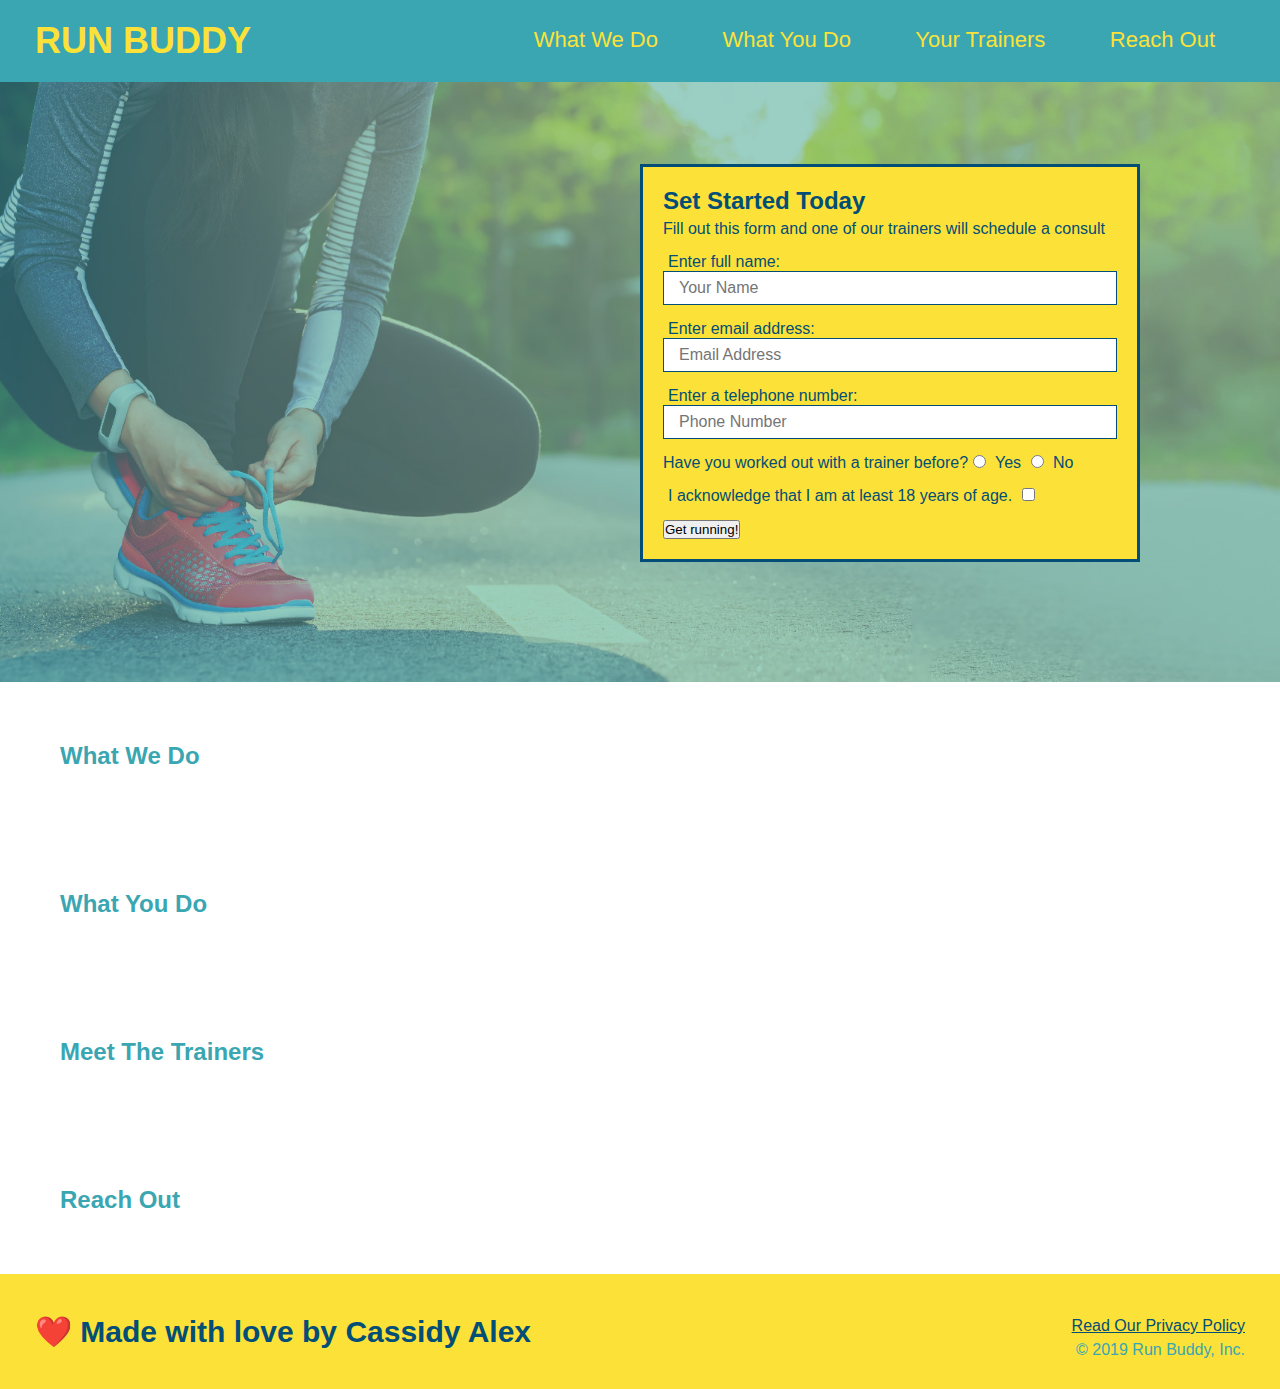
==== index.html @ 8b5f87a4 "added style to the hero section and form" ====
<!DOCTYPE html>

<html lang="en">
    <head>
        <meta charset="UTF-8" />
        <title>Run Buddy</title>

        <link rel="stylesheet" href="assets/css/style.css" />



    </head>

    <body>
      <!-- naviagtion -->

        <header>

            <h1>
                <a href="/">RUN BUDDY</a>
            </h1>

            <nav>
                <ul>
                    <li>
                        <a href="#what-we-do">What We Do</a>
                    </li>
                    <li>
                        <a href="#what-you do">What You Do</a>
                    </li>
                    <li>
                        <a href="#your-trainers">Your Trainers</a>
                    </li>
                    <li>
                        <a href="#reach-out">Reach Out</a>
                    </li>
                </ul>
            </nav>

        </header>

        <!-- hero/jumbotron -->

        <section class="hero">
            <div class="hero-form">
                <h3>Set Started Today</h3>
                <p>Fill out this form and one of our trainers will schedule a consult</p>

                <form>
                    <label for="name">Enter full name:</label>
                    <input type="text" placeholder="Your Name" name="name" id="name" class="form-input" />

                    <label for="email">Enter email address:</label>
                    <input type="email" placeholder="Email Address" name="email" id="email" class="form-input" />

                    <label for="phone">Enter a telephone number:</label>
                    <input type="tel" placeholder="Phone Number" name="phone" id="phone" class="form-input" />

                    <p>
                        Have you worked out with a trainer before?
                        <input type="radio" name="trainer-confirm" id="trainer-yes" />
                        <label for="trainer-yes">Yes</label>
                        <input type="radio" name="trainer-confirm" id="trainer-no" />
                        <label for="trainer-no">No</label>
                      </p>

                      <p>
                        <label for="checkbox" >
                          I acknowledge that I am at least 18 years of age.
                        </label>
                        <input type="checkbox" name="age-confirm" id="checkbox" />
                      </p>

                      <button type="submit">
                        Get running!
                      </button>
                </form>

            </div>
        </section>

        <!-- "what we do" section -->

        <section>
            <h2>What We Do</h2>
        </section>

        <!-- "what you do" section -->

        <section>
            <h2>What You Do</h2>
        </section>

        <!-- "meet the trainers" section -->

        <section>
            <h2>Meet The Trainers</h2>
        </section>

        <!-- "reach out" section -->

        <section>
            <h2>Reach Out</h2>
        </section>

        <!-- footer -->

        <footer>

            <h2>❤️ Made with love by Cassidy Alex</h2>

            <div>
                <a href="#">Read Our Privacy Policy</a><br />
                &copy; 2019 Run Buddy, Inc.
              </div>

        </footer>
    </body>
</html>
---- assets/css/style.css ----
* {
    margin: 0;
    padding: 0;
    box-sizing: border-box;
}

body {
    color: #39a6b2;
    font-family: Helvetica, Arial, sans-serif;
  }

header {
    padding: 20px 35px;
    background-color: #39a6b2;
  }

  header h1 {
    font-weight: bold;
    font-size: 36px;
    color: #fce138;
    margin: 0;
    display: inline;
  }
  
  header a {
    text-decoration: none;
    color: #fce138;
  }

  header nav {
    float: right;
    margin: 7px 0;
  }

  header nav ul li {
    display: inline;
  }

  header nav ul li a {
    margin: 0 30px;
    font-weight: lighter;
    font-size: 22px;
  }

  footer {
    background: #fce138;
    width: 100%;
    padding: 40px 35px;
  }

  footer h2 {
    display: inline;
    color: #024e76;
    font-size: 30px;
    margin: 0;
  }

  footer div {
    float: right;
    line-height: 1.5;
    text-align: right;
  }

  footer a {
    color: #024e76;
  }

  section {
    padding: 60px;;
  }

  .hero {
    background-image: url("../images/hero-bg.jpg");
    height: 600px;
    background-size: cover;
    background-position: center;
    position: relative;
  }

  .hero-form {
    background-color: #fce138;
    padding: 20px;
    width: 500px;
    color: #024e76;
    border: solid 3px #024e76;
    position: absolute;
    bottom: 120px;
    right: 140px;
  }

  .hero-form h3 {
    font-size: 24px;
    margin: 0;
  }

  .hero-form p {
    margin: 5px 0 15px 0;
  }

  .form-input {
    border: 1px solid #024e76;
    display: block;
    padding: 7px 15px;
    font-size: 16px;
    color: #024e76;
    width: 100%;
    margin-bottom: 15px;
  }

  .hero-form label {
    margin: 0 5px;
  }
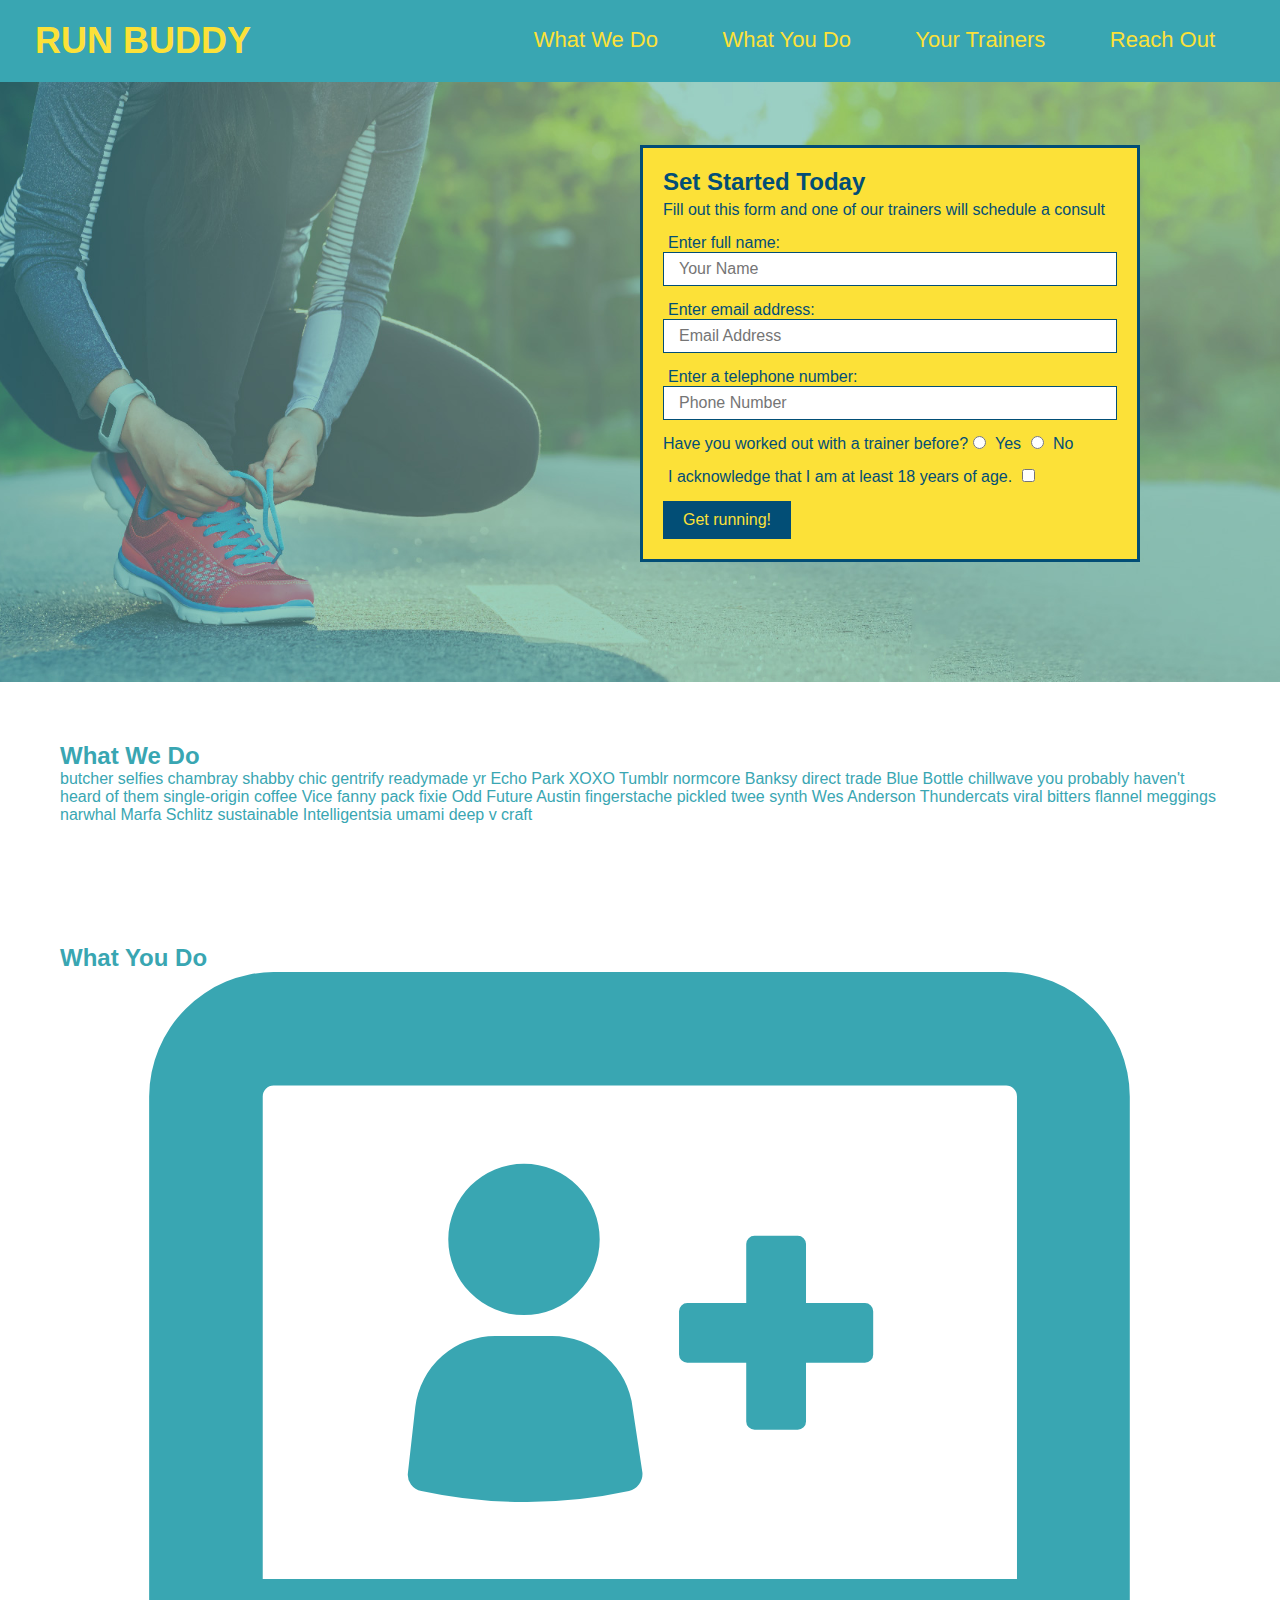
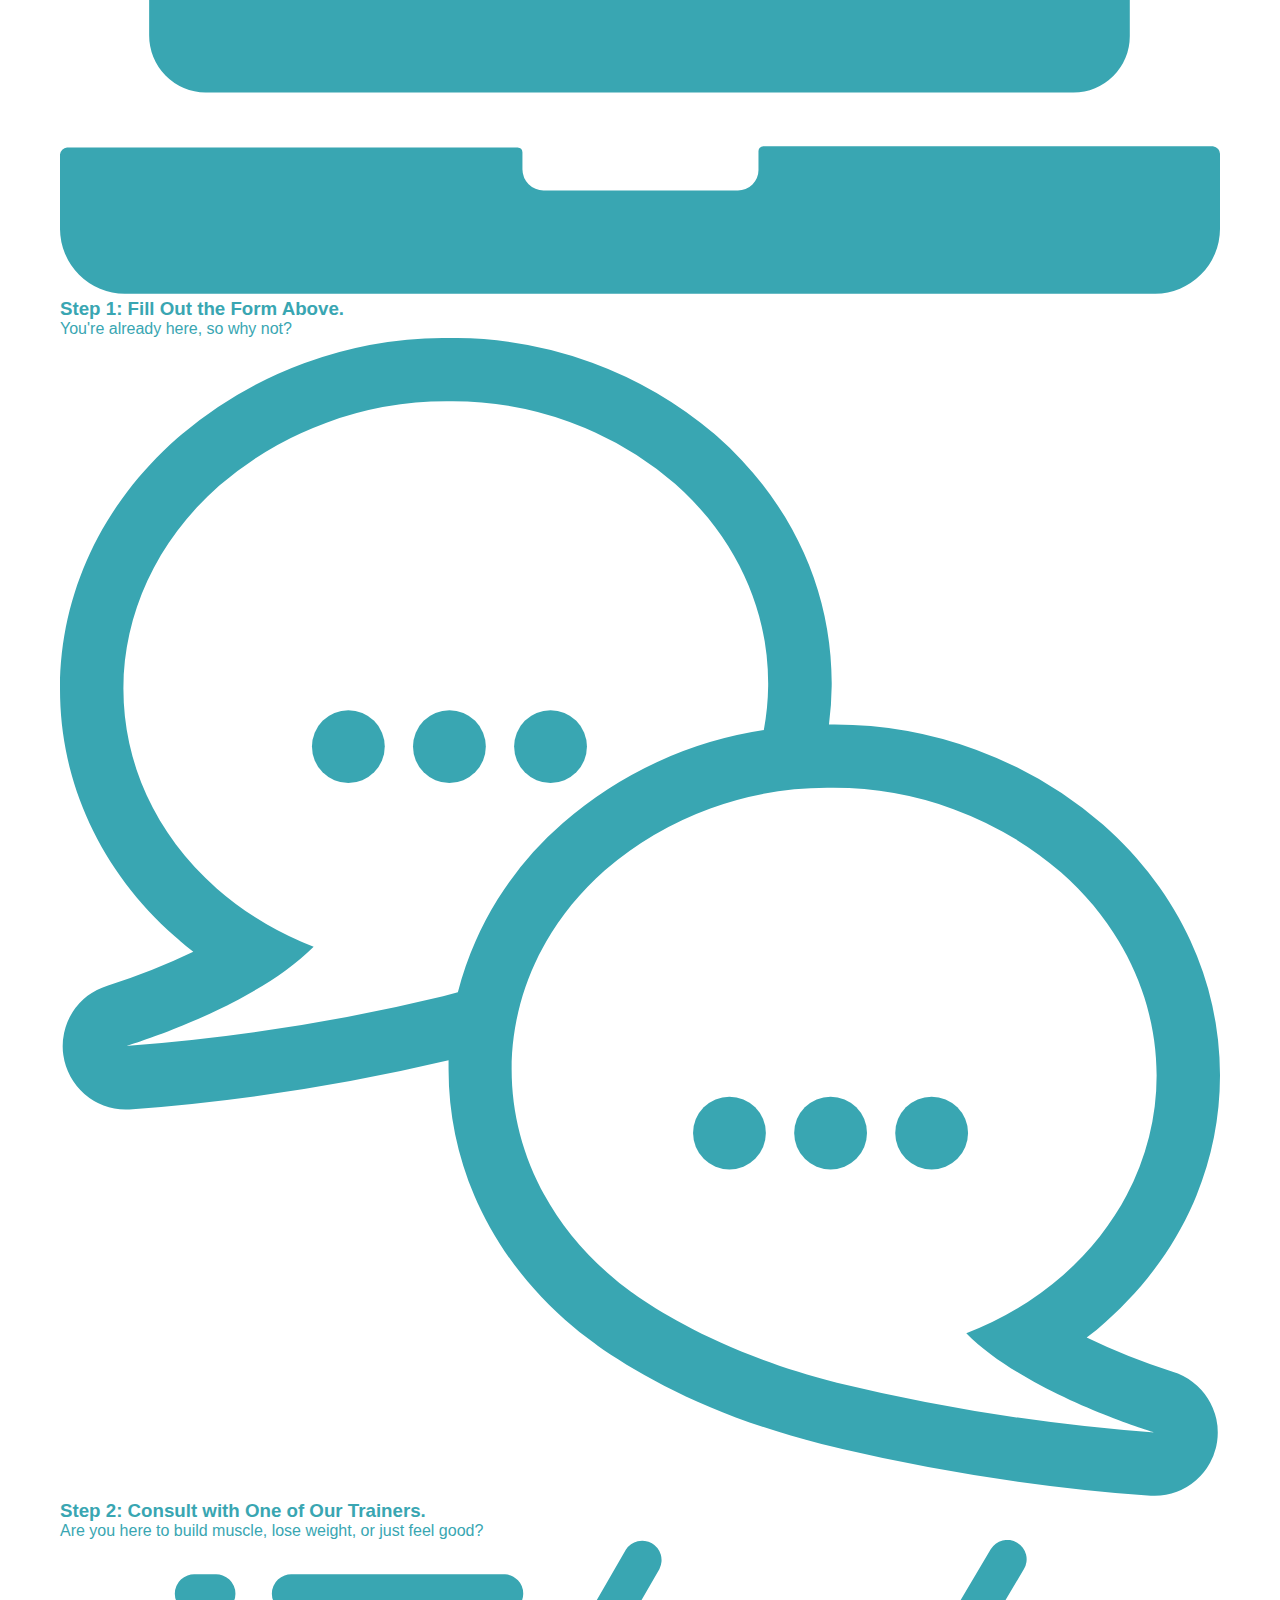
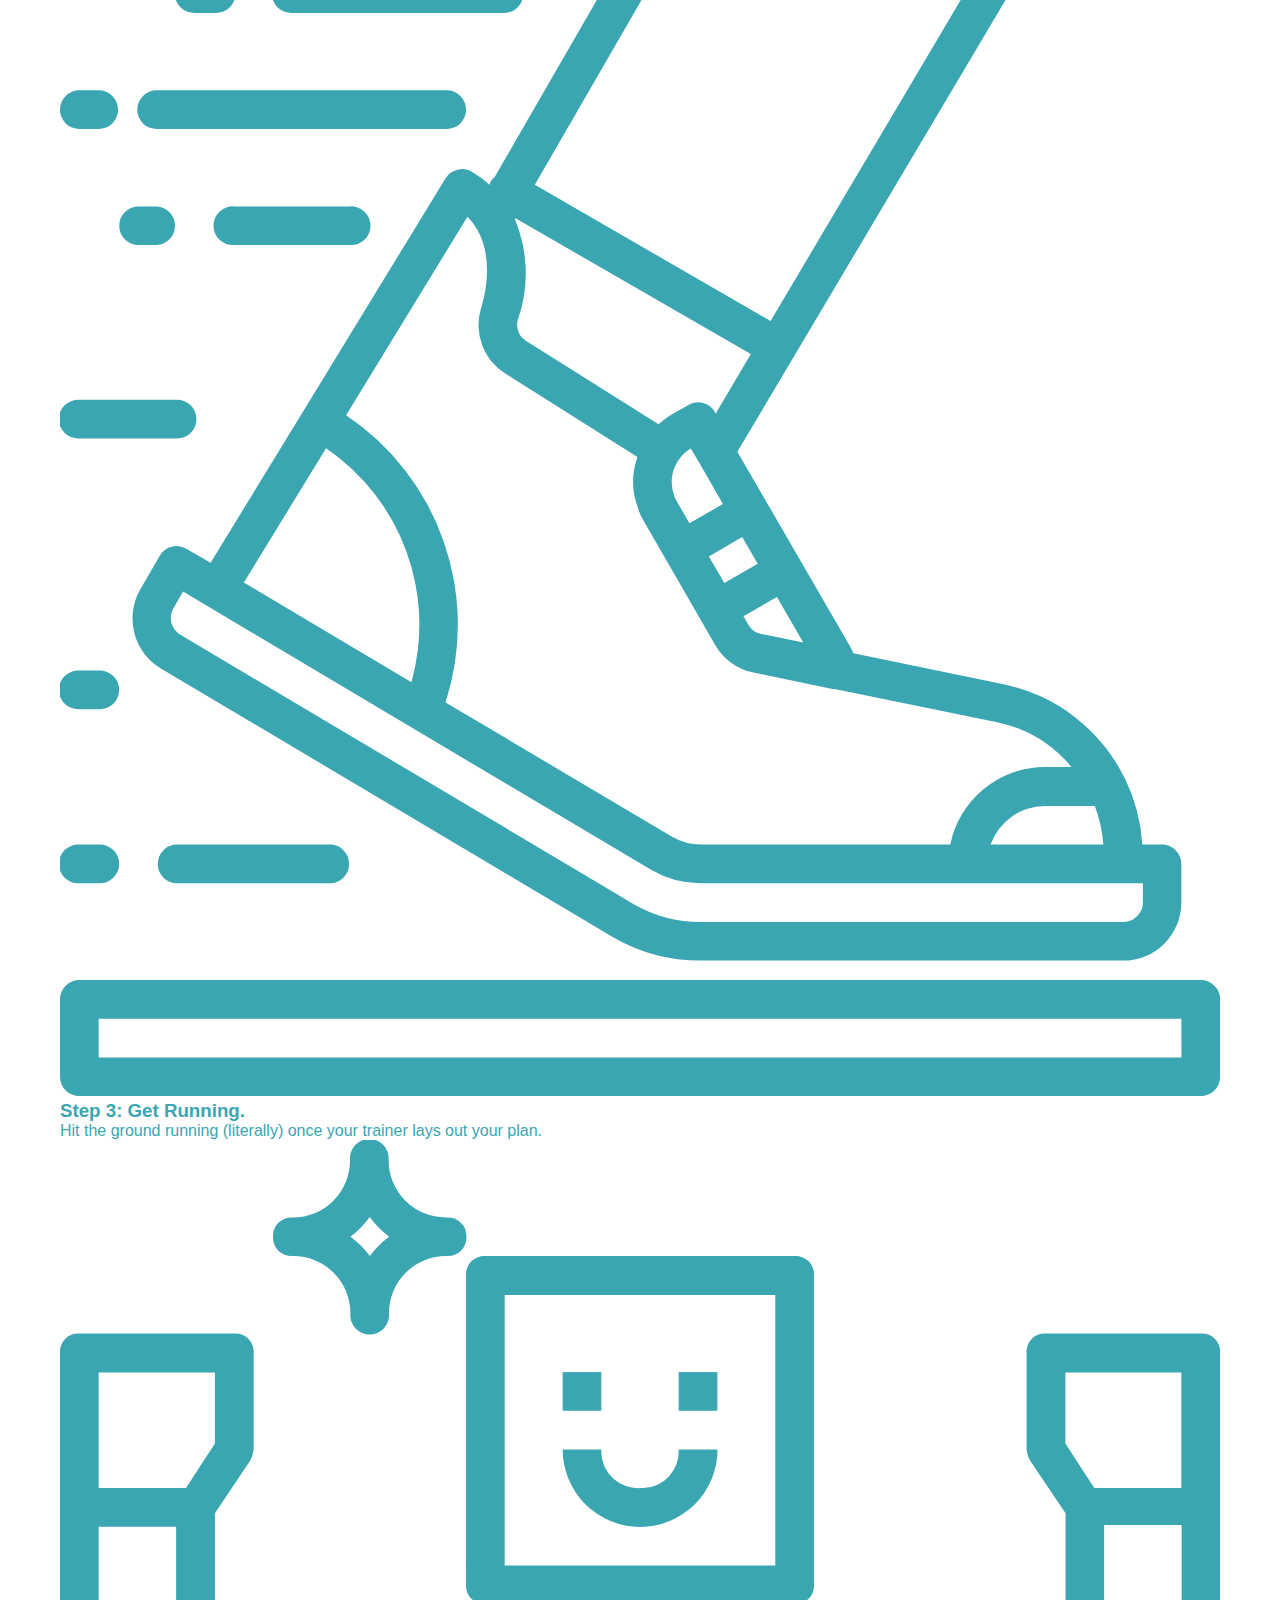
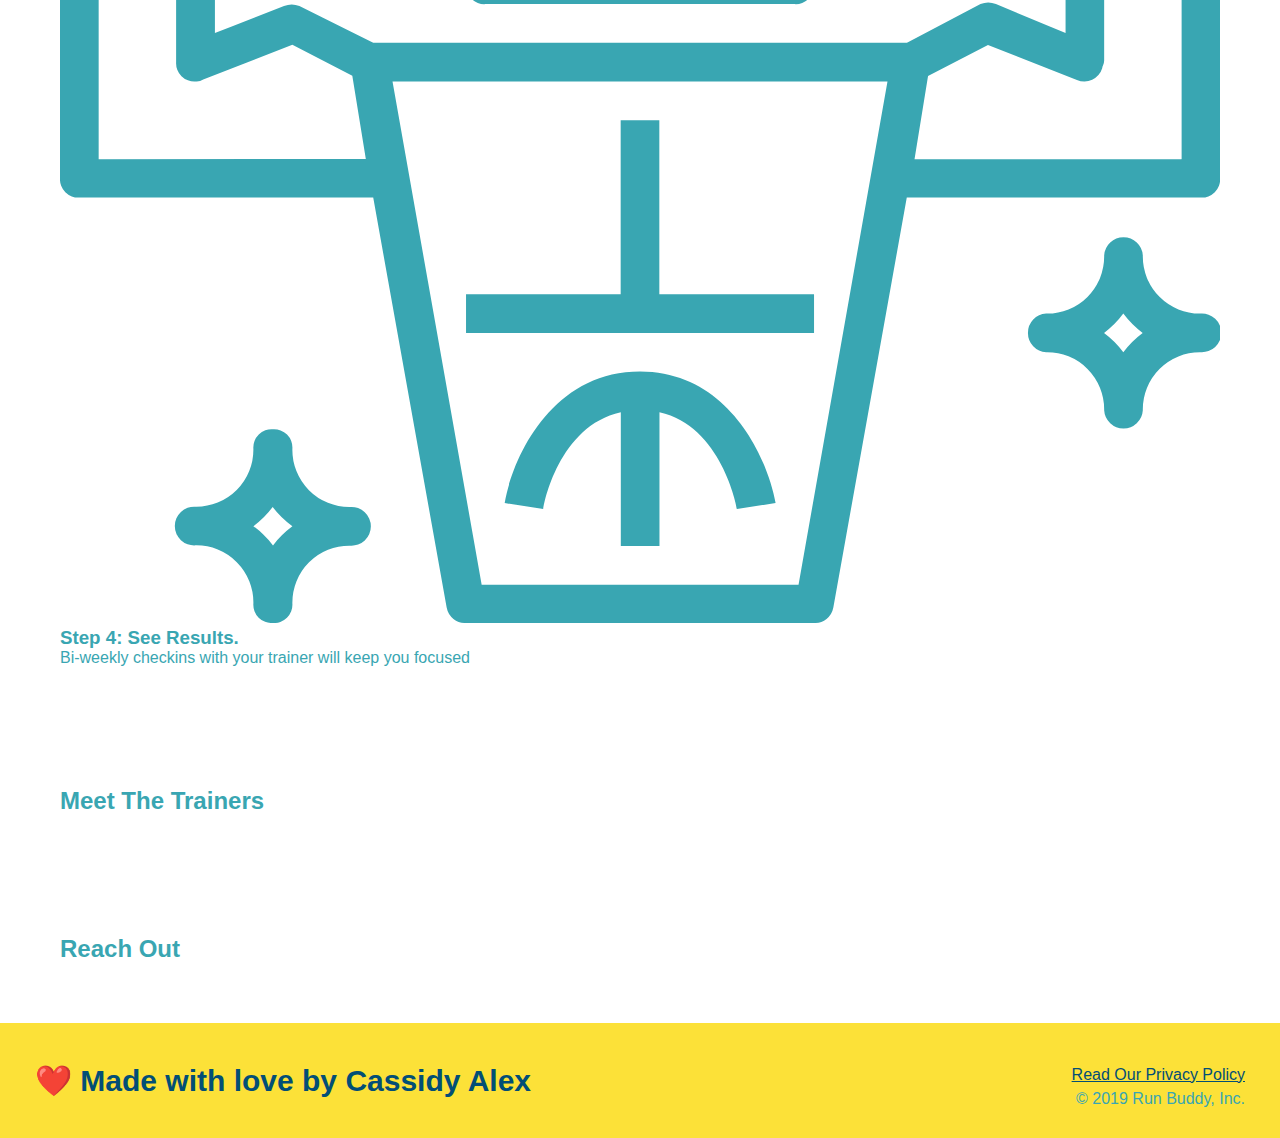
==== commit 835197cc: "added text and images to the information sections" ====
--- a/index.html
+++ b/index.html
@@ -81,14 +81,42 @@
 
         <!-- "what we do" section -->
 
-        <section>
+        <section id="what-you-do">
             <h2>What We Do</h2>
+
+            <p>
+                butcher selfies chambray shabby chic gentrify readymade yr Echo Park XOXO Tumblr normcore Banksy direct trade Blue Bottle chillwave you probably haven't heard of them single-origin coffee Vice fanny pack fixie Odd Future Austin fingerstache pickled twee synth Wes Anderson Thundercats viral bitters flannel meggings narwhal Marfa Schlitz sustainable Intelligentsia umami deep v craft
+              </p>
         </section>
 
         <!-- "what you do" section -->
 
-        <section>
+        <section id="what-we-do">
             <h2>What You Do</h2>
+
+            <div>
+                <img src="./assets/images/step-1.svg" alt="" />
+                <h3>Step 1: Fill Out the Form Above.</h3>
+                <p>You're already here, so why not?</p>
+              </div>
+            
+              <div>
+                  <img src="./assets/images/step-2.svg" alt="" />
+                <h3>Step 2: Consult with One of Our Trainers.</h3>
+                <p>Are you here to build muscle, lose weight, or just feel good?</p>
+              </div>
+            
+              <div>
+                <img src="./assets/images/step-3.svg" alt="" />
+                <h3>Step 3: Get Running.</h3>
+                <p>Hit the ground running (literally) once your trainer lays out your plan.</p>
+              </div>
+            
+              <div>
+                <img src="./assets/images/step-4.svg" alt="" />
+                <h3>Step 4: See Results.</h3>
+                <p>Bi-weekly checkins with your trainer will keep you focused</p>
+              </div>
         </section>
 
         <!-- "meet the trainers" section -->
--- a/assets/css/style.css
+++ b/assets/css/style.css
@@ -109,4 +109,12 @@
 
   .hero-form label {
     margin: 0 5px;
+  }
+
+  .hero-form button {
+    color: #fce138;
+    background-color: #024e76;
+    border: none;
+    padding: 10px 20px;
+    font-size: 16px;
   }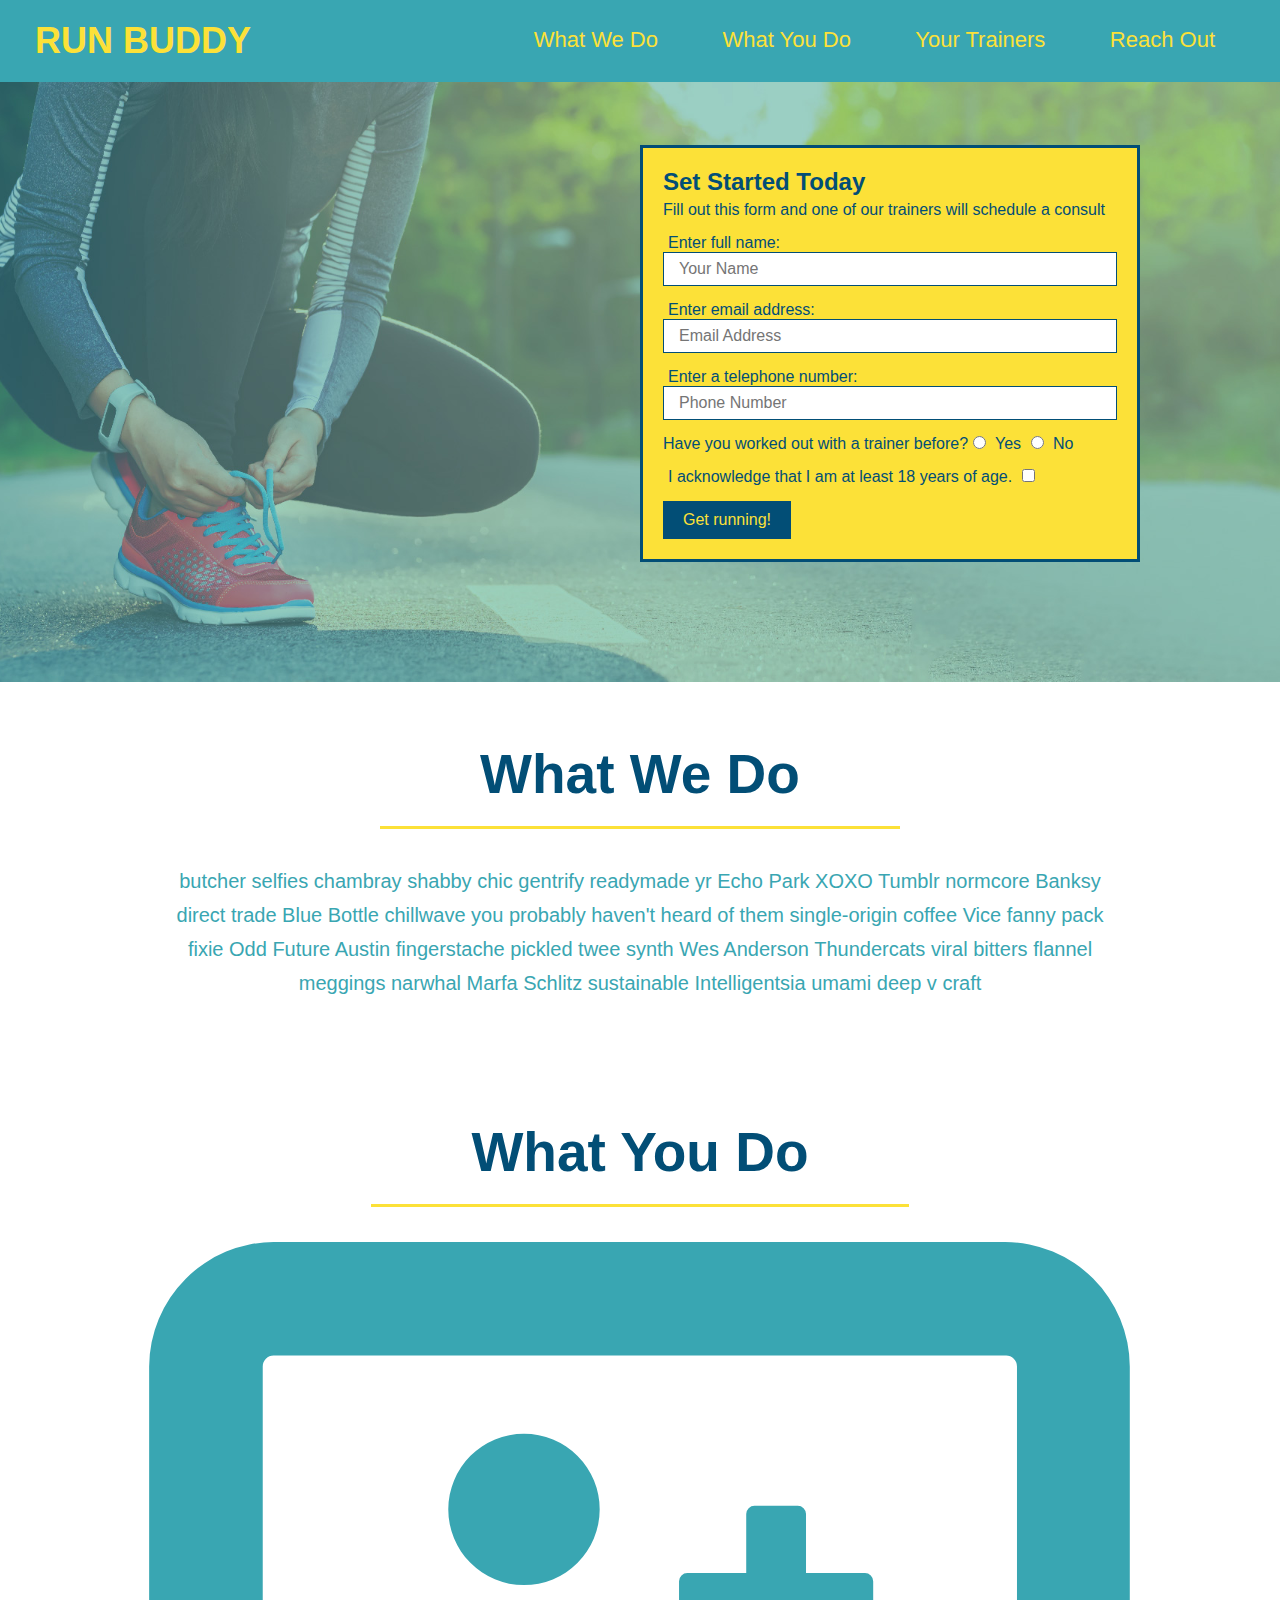
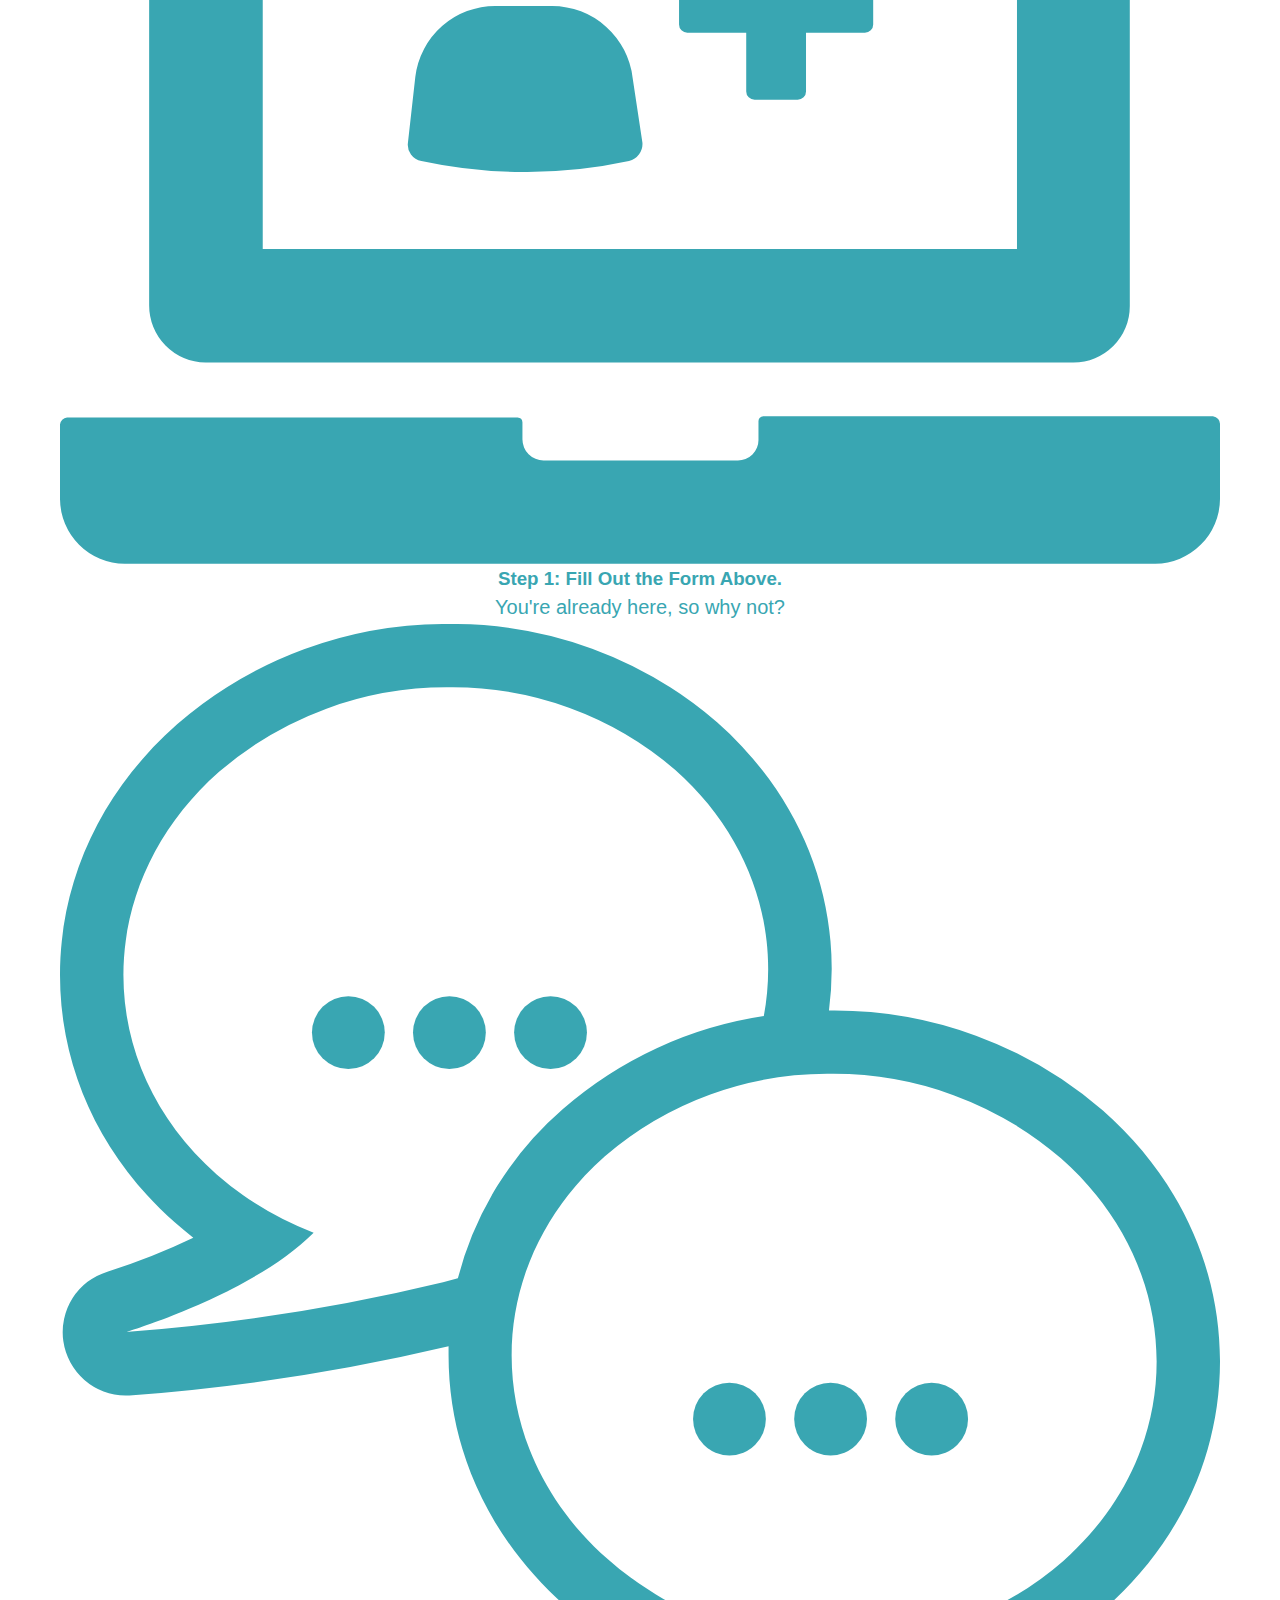
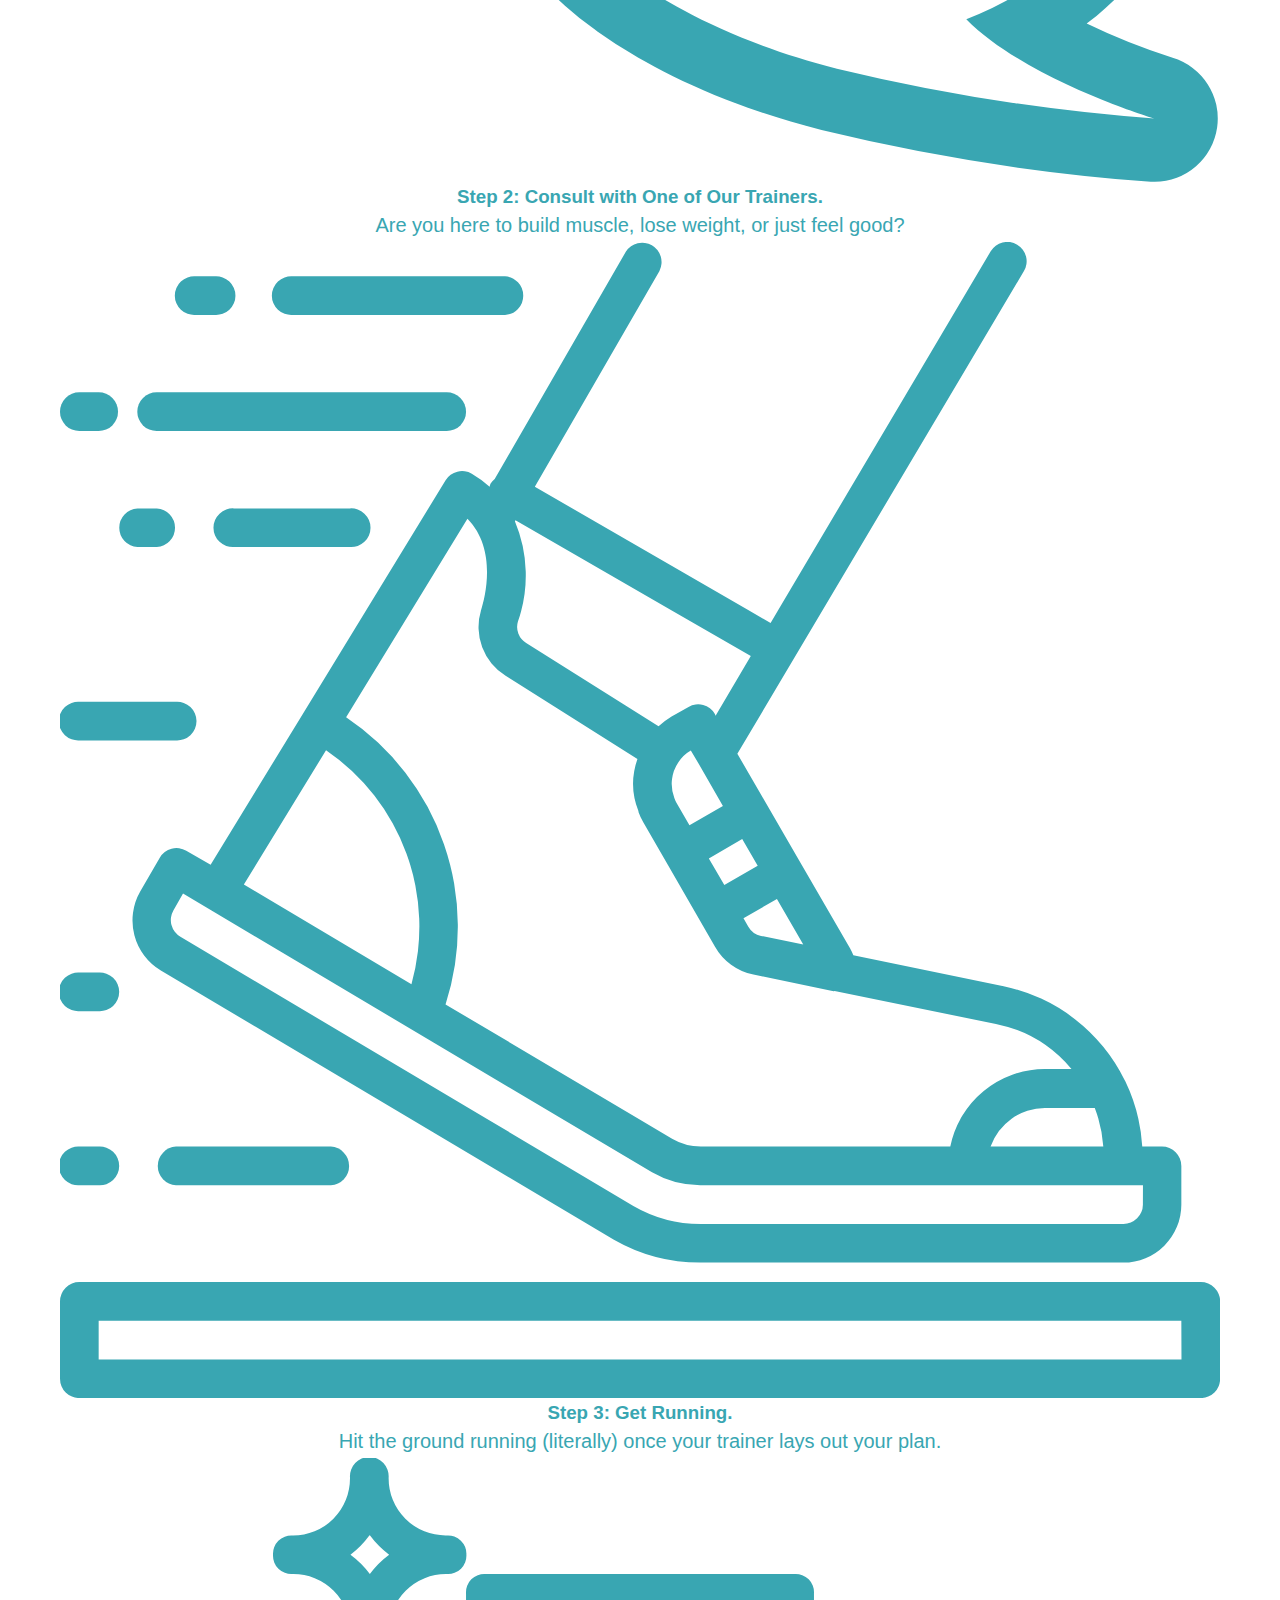
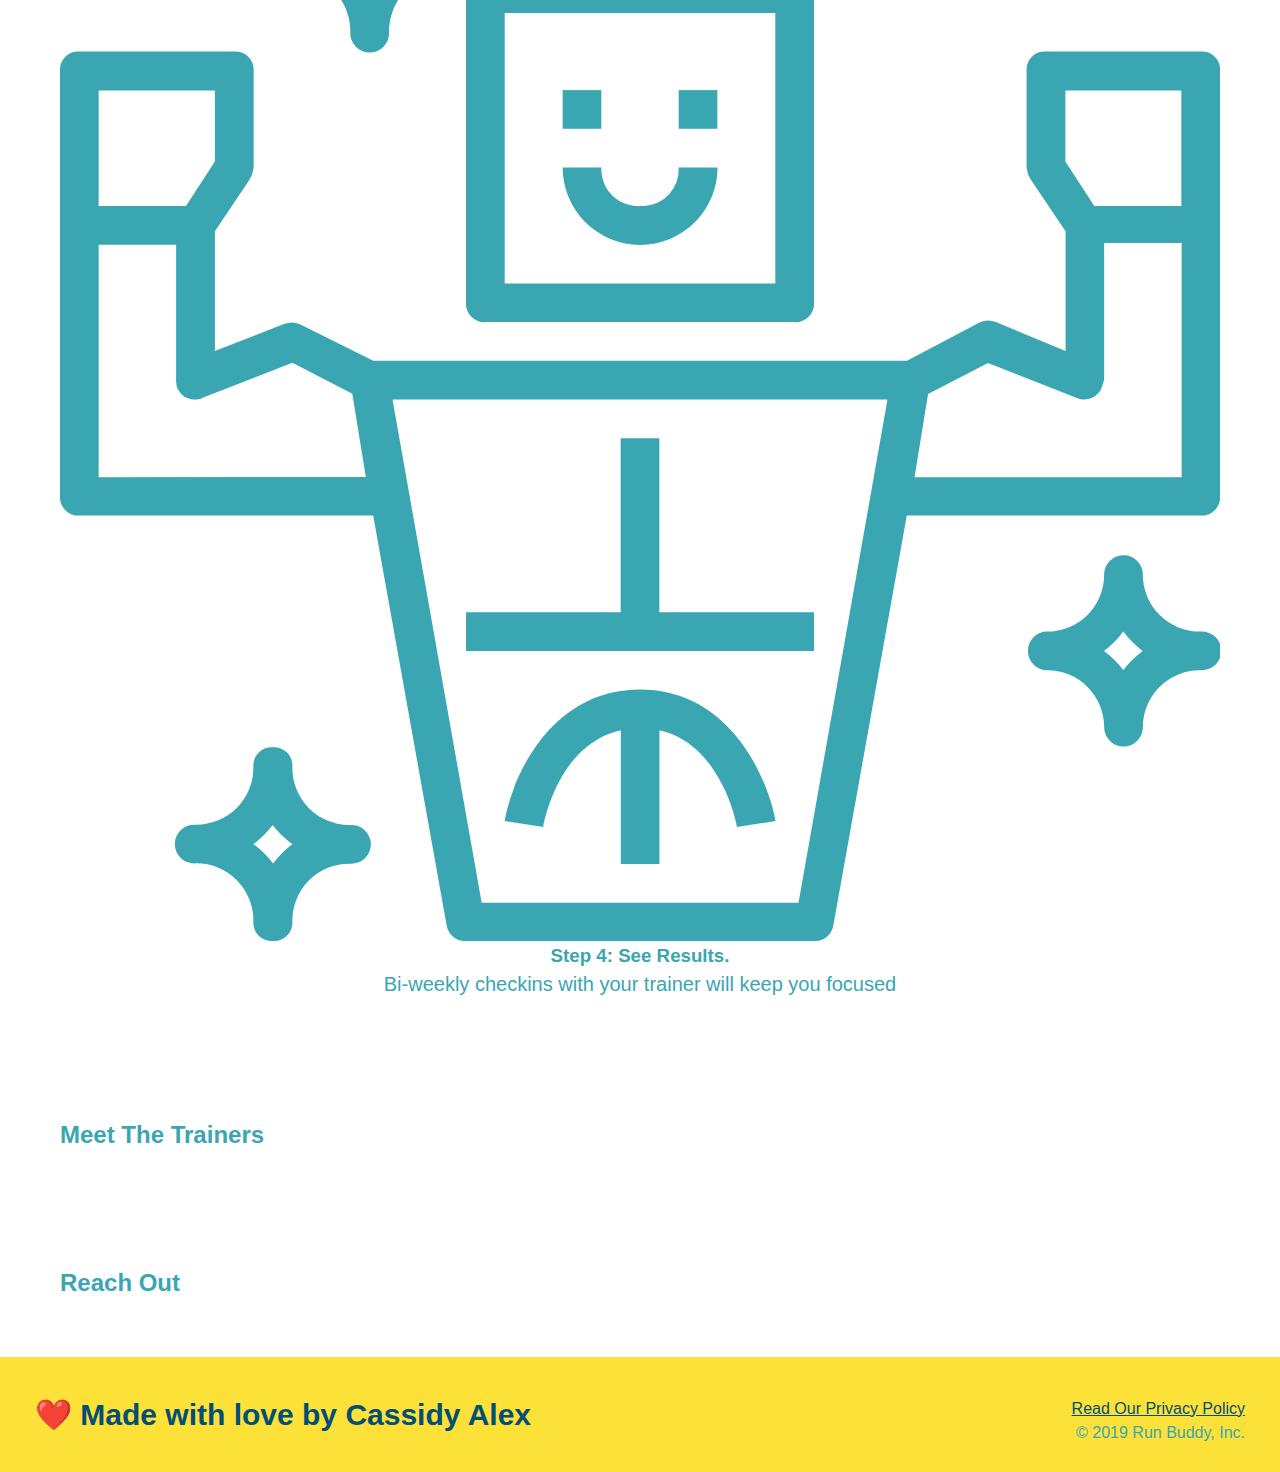
==== commit 7359b877: "style what we do section" ====
--- a/index.html
+++ b/index.html
@@ -81,7 +81,7 @@
 
         <!-- "what we do" section -->
 
-        <section id="what-you-do">
+        <section id="what-you-do" class="intro">
             <h2>What We Do</h2>
 
             <p>
@@ -91,7 +91,7 @@
 
         <!-- "what you do" section -->
 
-        <section id="what-we-do">
+        <section id="what-you-do" class="intro">
             <h2>What You Do</h2>
 
             <div>
--- a/assets/css/style.css
+++ b/assets/css/style.css
@@ -117,4 +117,26 @@
     border: none;
     padding: 10px 20px;
     font-size: 16px;
+  }
+
+  .intro {
+    text-align: center;
+  }
+
+  .intro h2 {
+    font-size: 55px;
+    color: #024e76;
+    margin-bottom: 35px;
+    padding: 0 100px 20px 100px;
+    border-bottom: 3px solid;
+    border-color: #fce138;
+    display: inline-block;
+  }
+
+  .intro p {
+    line-height: 1.7;
+    color: #39a6b2;
+    width: 80%;
+    font-size: 20px;
+    margin: 0 auto;
   }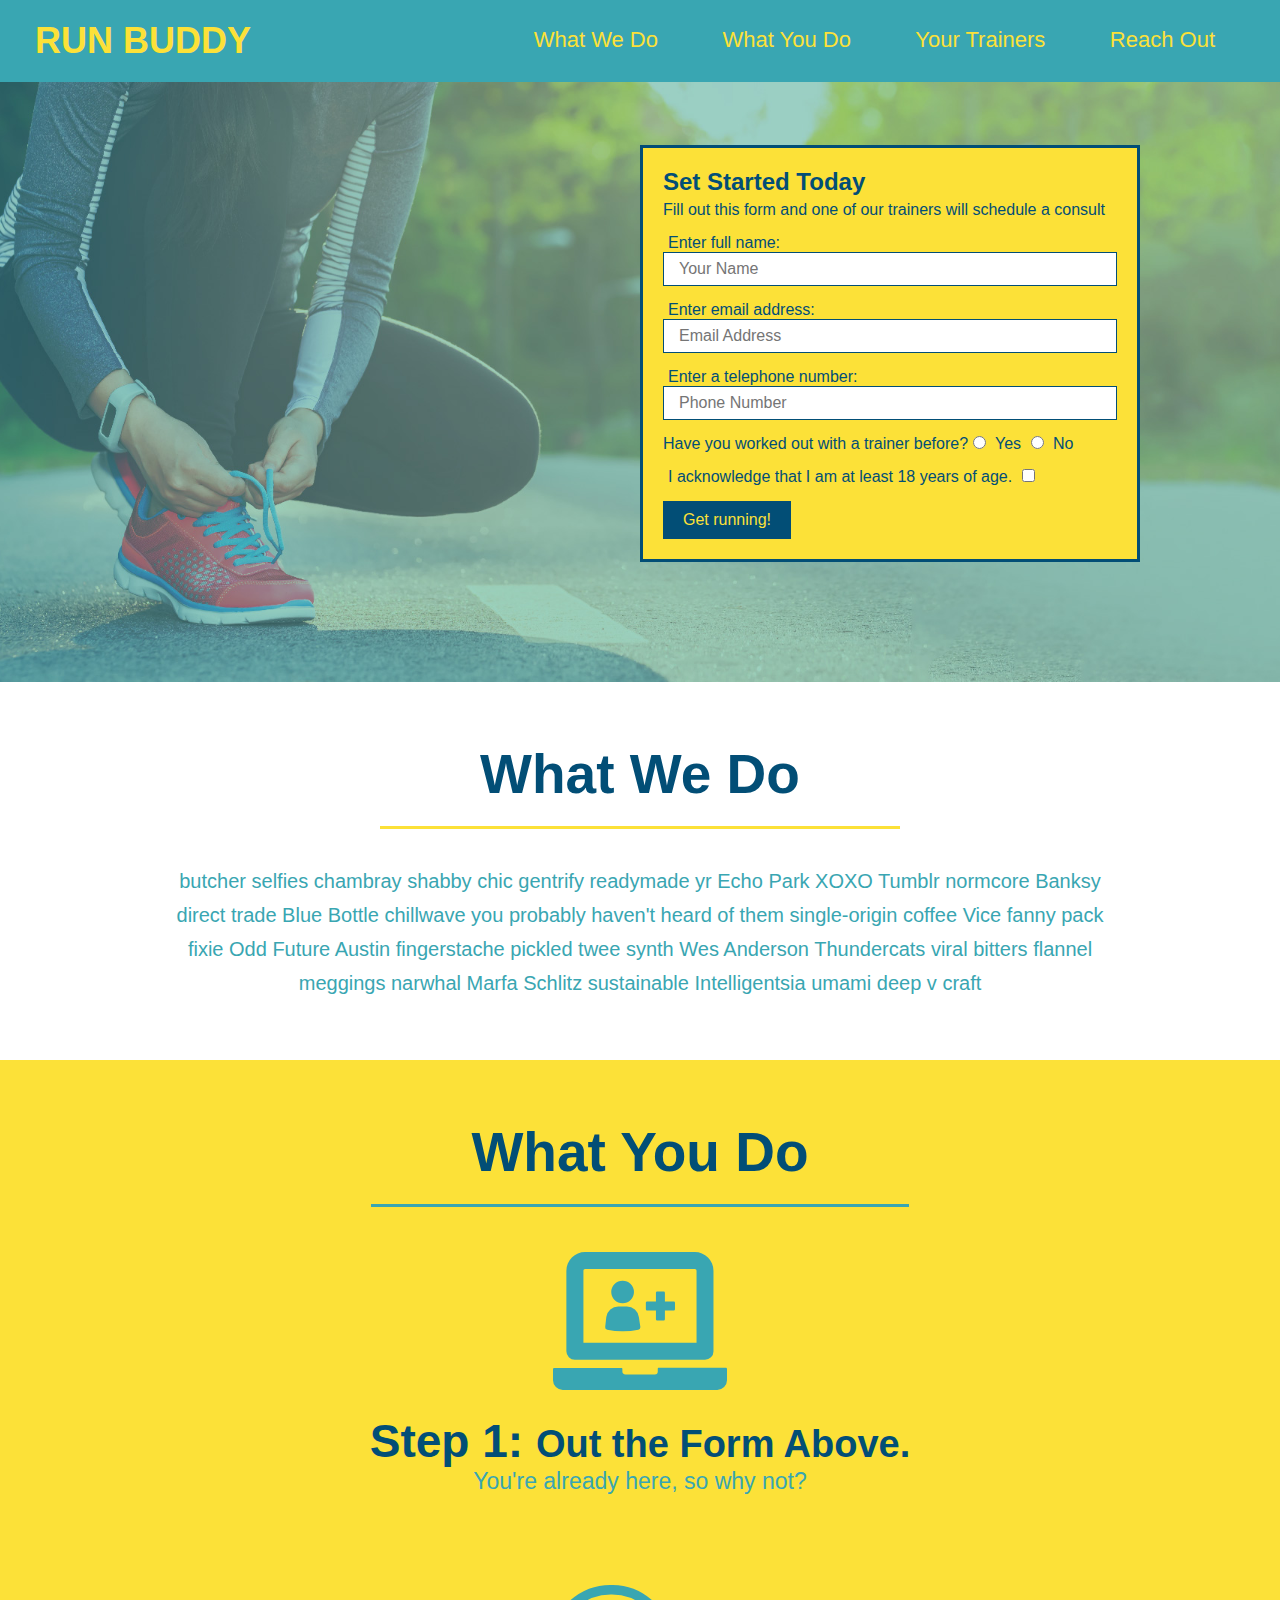
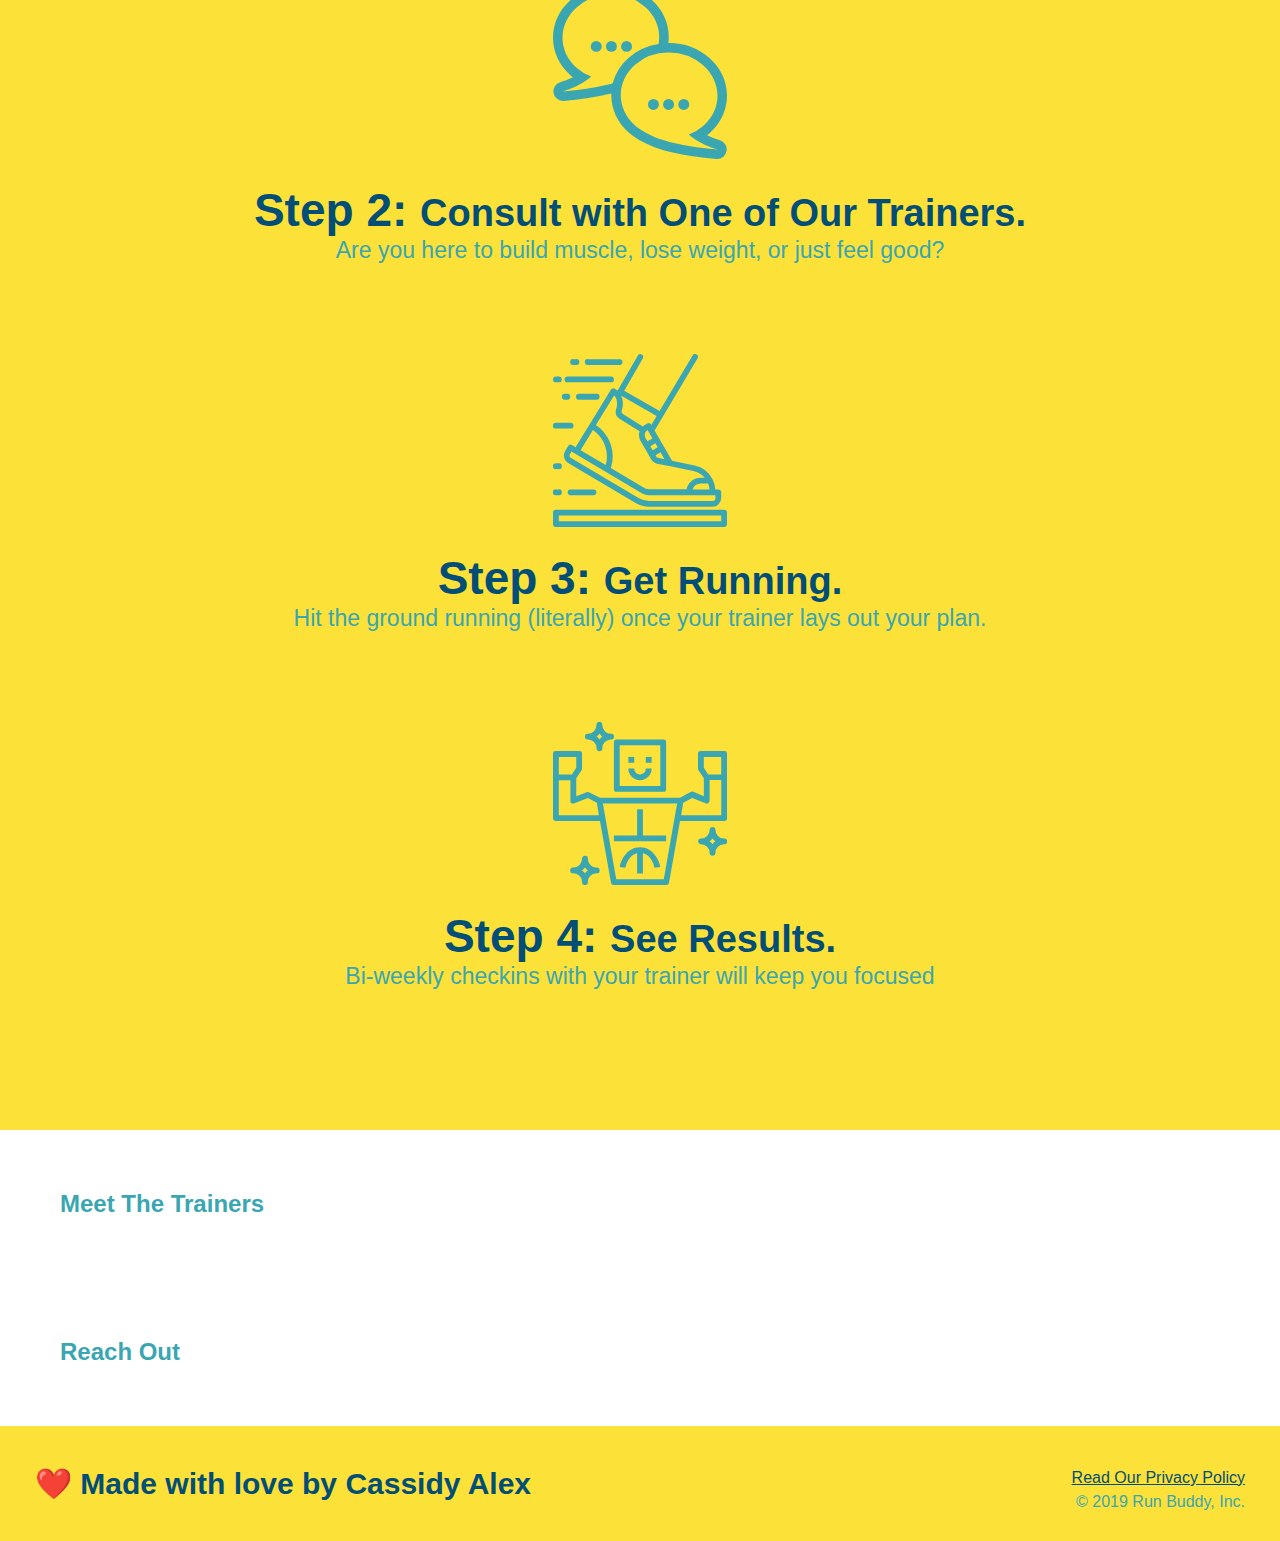
==== commit cdb721a9: "sylte what you do section" ====
--- a/index.html
+++ b/index.html
@@ -82,7 +82,7 @@
         <!-- "what we do" section -->
 
         <section id="what-you-do" class="intro">
-            <h2>What We Do</h2>
+            <h2 class="section-title primary-border">What We Do</h2>
 
             <p>
                 butcher selfies chambray shabby chic gentrify readymade yr Echo Park XOXO Tumblr normcore Banksy direct trade Blue Bottle chillwave you probably haven't heard of them single-origin coffee Vice fanny pack fixie Odd Future Austin fingerstache pickled twee synth Wes Anderson Thundercats viral bitters flannel meggings narwhal Marfa Schlitz sustainable Intelligentsia umami deep v craft
@@ -91,30 +91,30 @@
 
         <!-- "what you do" section -->
 
-        <section id="what-you-do" class="intro">
-            <h2>What You Do</h2>
+        <section id="what-you-do" class="steps">
+            <h2 class="section-title secondary-border">What You Do</h2>
 
             <div>
                 <img src="./assets/images/step-1.svg" alt="" />
-                <h3>Step 1: Fill Out the Form Above.</h3>
+                <h3>Step 1: <span> Out the Form Above.</span></h3>
                 <p>You're already here, so why not?</p>
               </div>
             
               <div>
                   <img src="./assets/images/step-2.svg" alt="" />
-                <h3>Step 2: Consult with One of Our Trainers.</h3>
+                <h3>Step 2: <span>Consult with One of Our Trainers.</span> </h3>
                 <p>Are you here to build muscle, lose weight, or just feel good?</p>
               </div>
             
               <div>
                 <img src="./assets/images/step-3.svg" alt="" />
-                <h3>Step 3: Get Running.</h3>
+                <h3>Step 3: <span>Get Running.</span></h3>
                 <p>Hit the ground running (literally) once your trainer lays out your plan.</p>
               </div>
             
               <div>
                 <img src="./assets/images/step-4.svg" alt="" />
-                <h3>Step 4: See Results.</h3>
+                <h3>Step 4: <span>See Results.</span> </h3>
                 <p>Bi-weekly checkins with your trainer will keep you focused</p>
               </div>
         </section>
--- a/assets/css/style.css
+++ b/assets/css/style.css
@@ -123,15 +123,6 @@
     text-align: center;
   }
 
-  .intro h2 {
-    font-size: 55px;
-    color: #024e76;
-    margin-bottom: 35px;
-    padding: 0 100px 20px 100px;
-    border-bottom: 3px solid;
-    border-color: #fce138;
-    display: inline-block;
-  }
 
   .intro p {
     line-height: 1.7;
@@ -139,4 +130,51 @@
     width: 80%;
     font-size: 20px;
     margin: 0 auto;
+  }
+
+  .steps {
+    text-align: center;
+    background: #fce138;
+  }
+
+
+  .section-title {
+    font-size: 55px;
+    color: #024e76;
+    margin-bottom: 35px;
+    padding: 0 100px 20px 100px;
+    display: inline-block;
+    border-bottom: 3px solid;
+  }
+  
+  .primary-border {
+    border-color: #fce138;
+  }
+  
+  .secondary-border {
+    border-color: #39a6b2;
+  }
+
+  .steps div {
+    margin-bottom: 80px;
+  }
+  
+  .steps img {
+    width: 15%;
+    margin: 10px 0;
+  }
+  
+  .steps h3 {
+    color: #024e76;
+    font-size: 46px;
+    margin-top: 10px;
+  }
+  
+  .steps p {
+    color: #39a6b2;
+    font-size: 23px;
+  }
+
+  .steps span {
+    font-size: 38px;
   }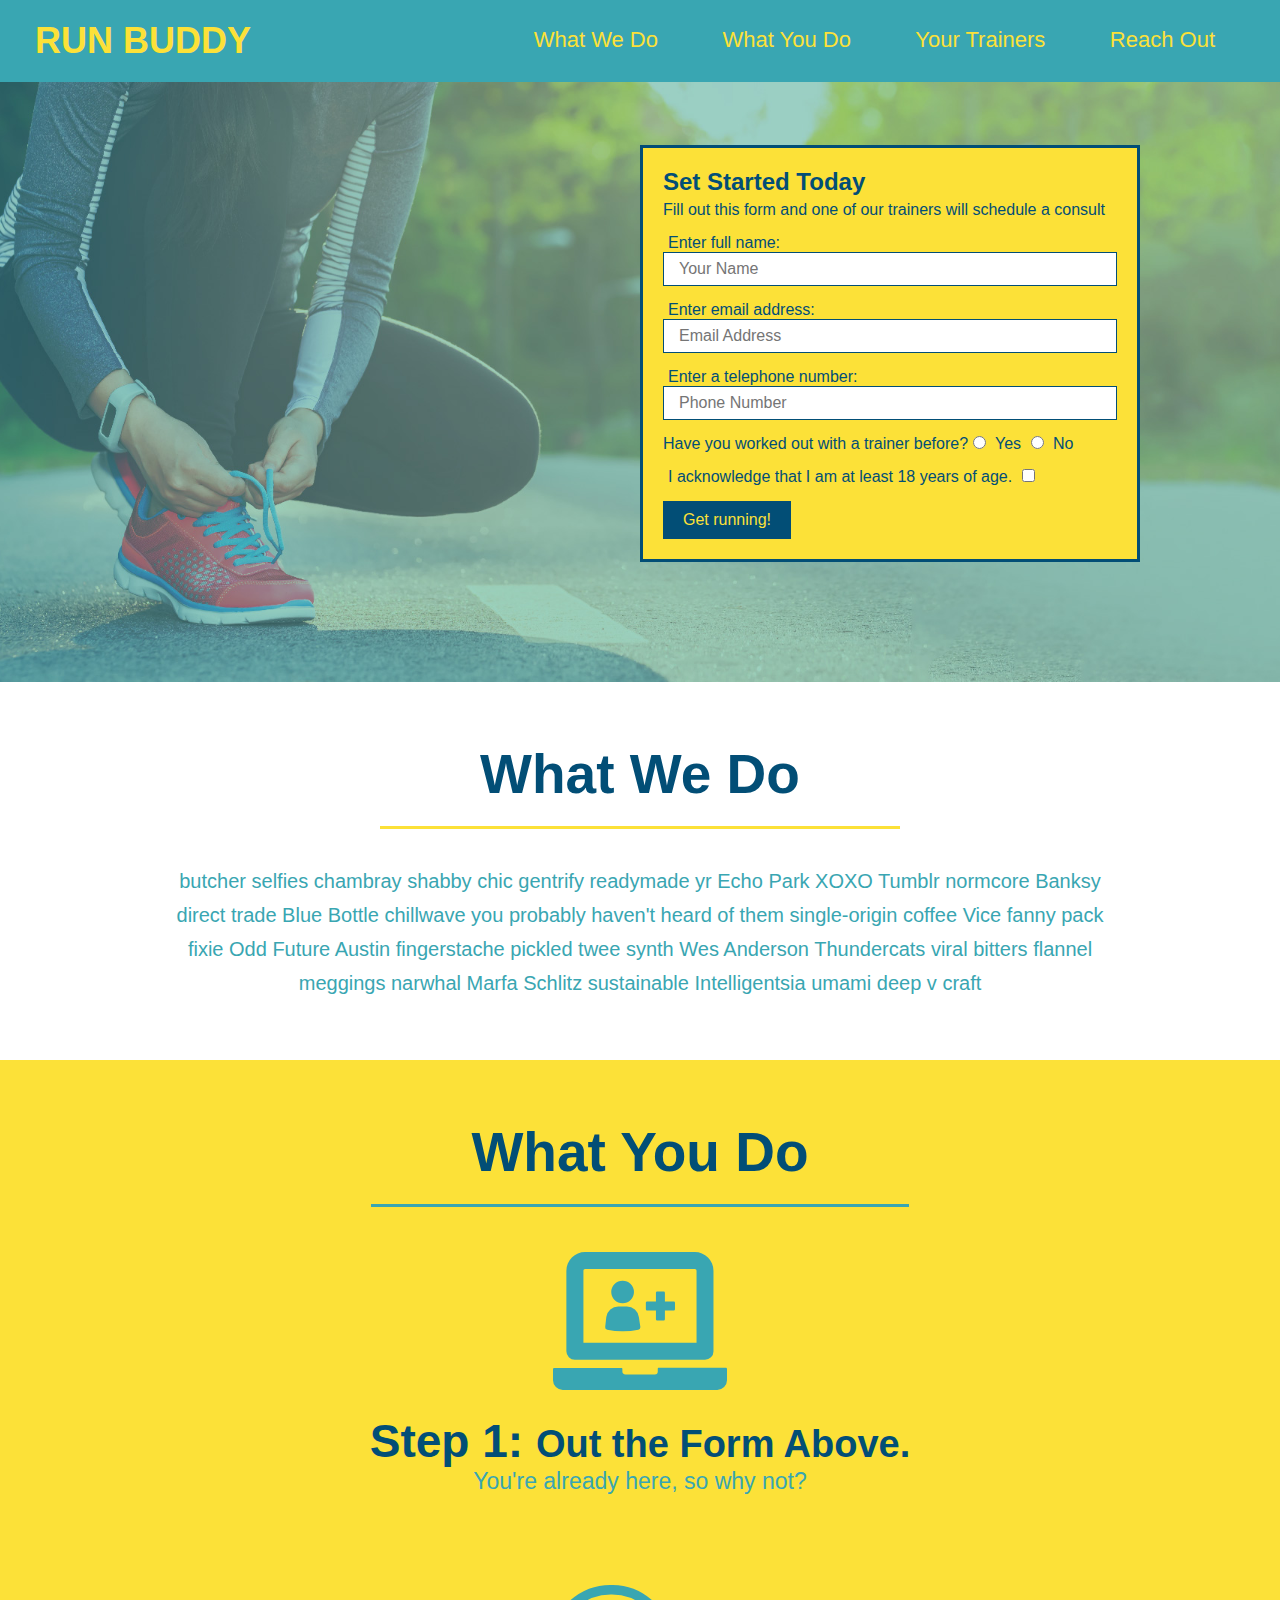
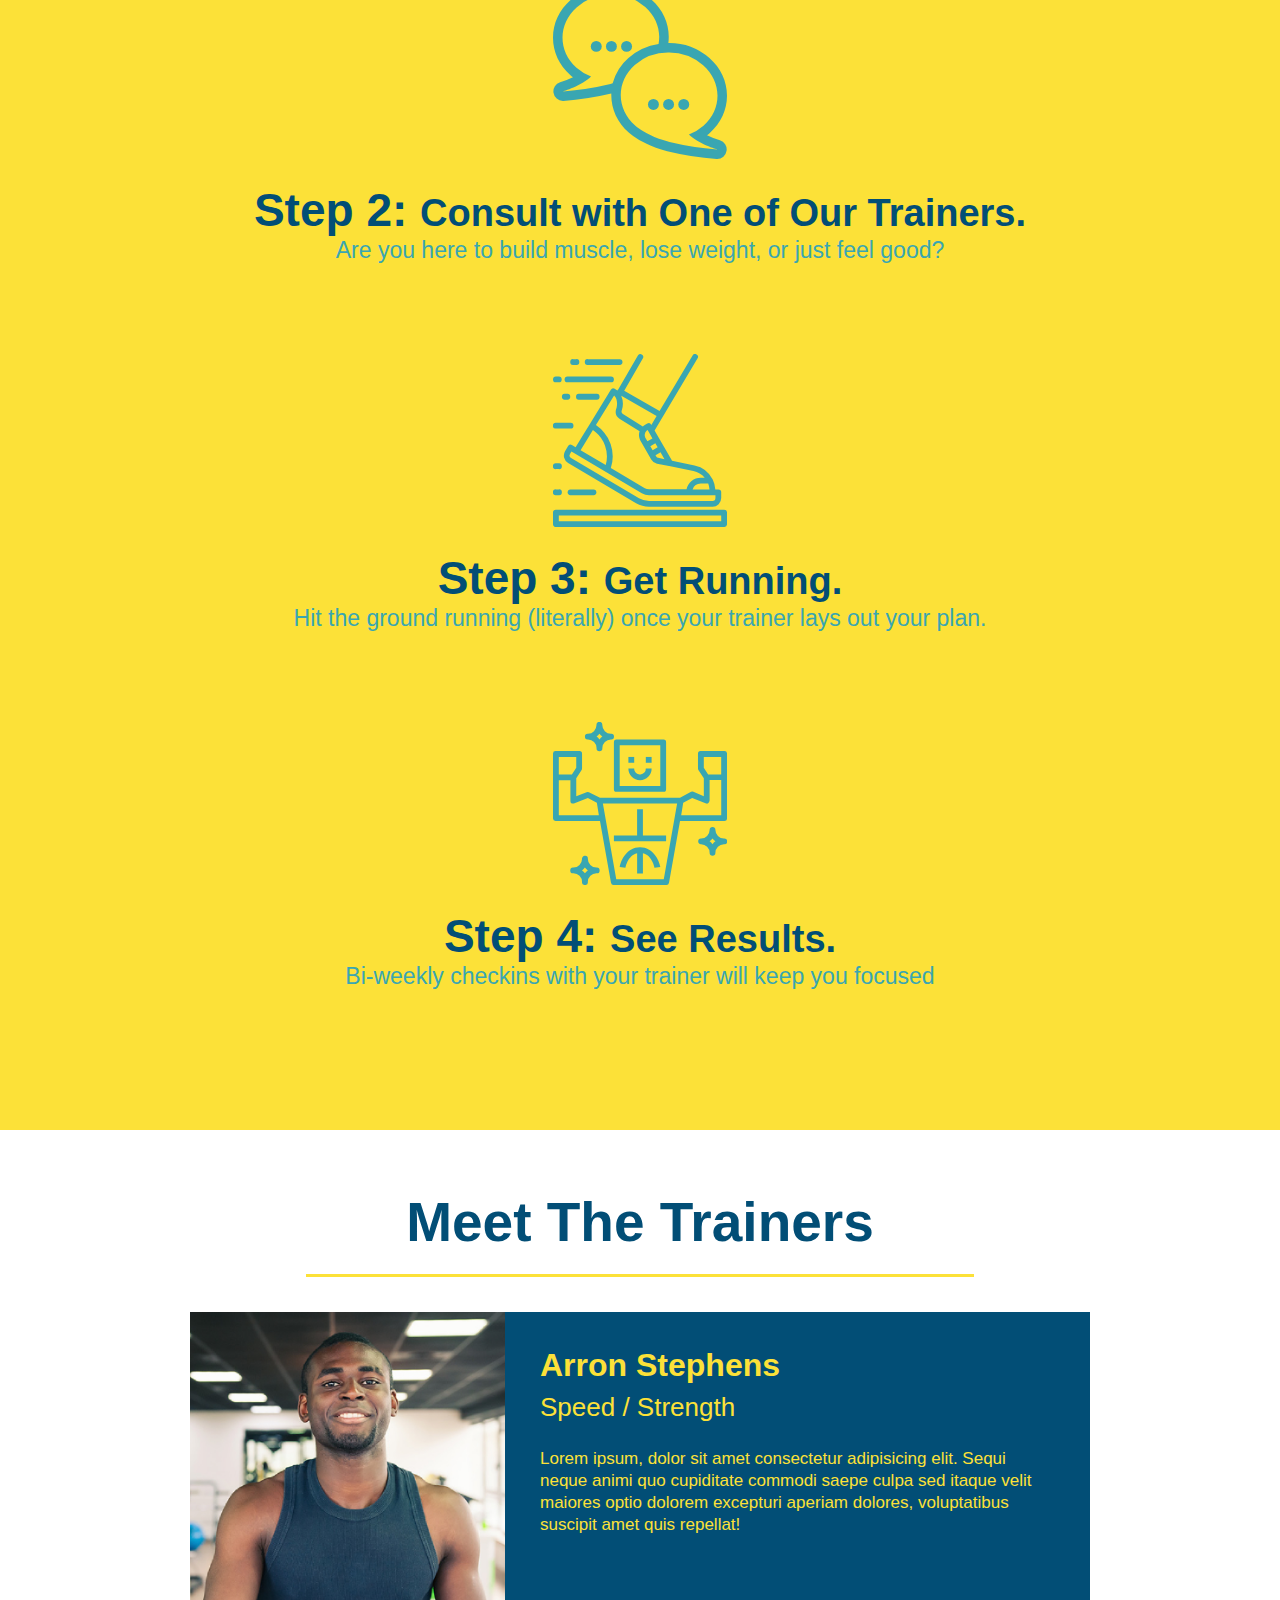
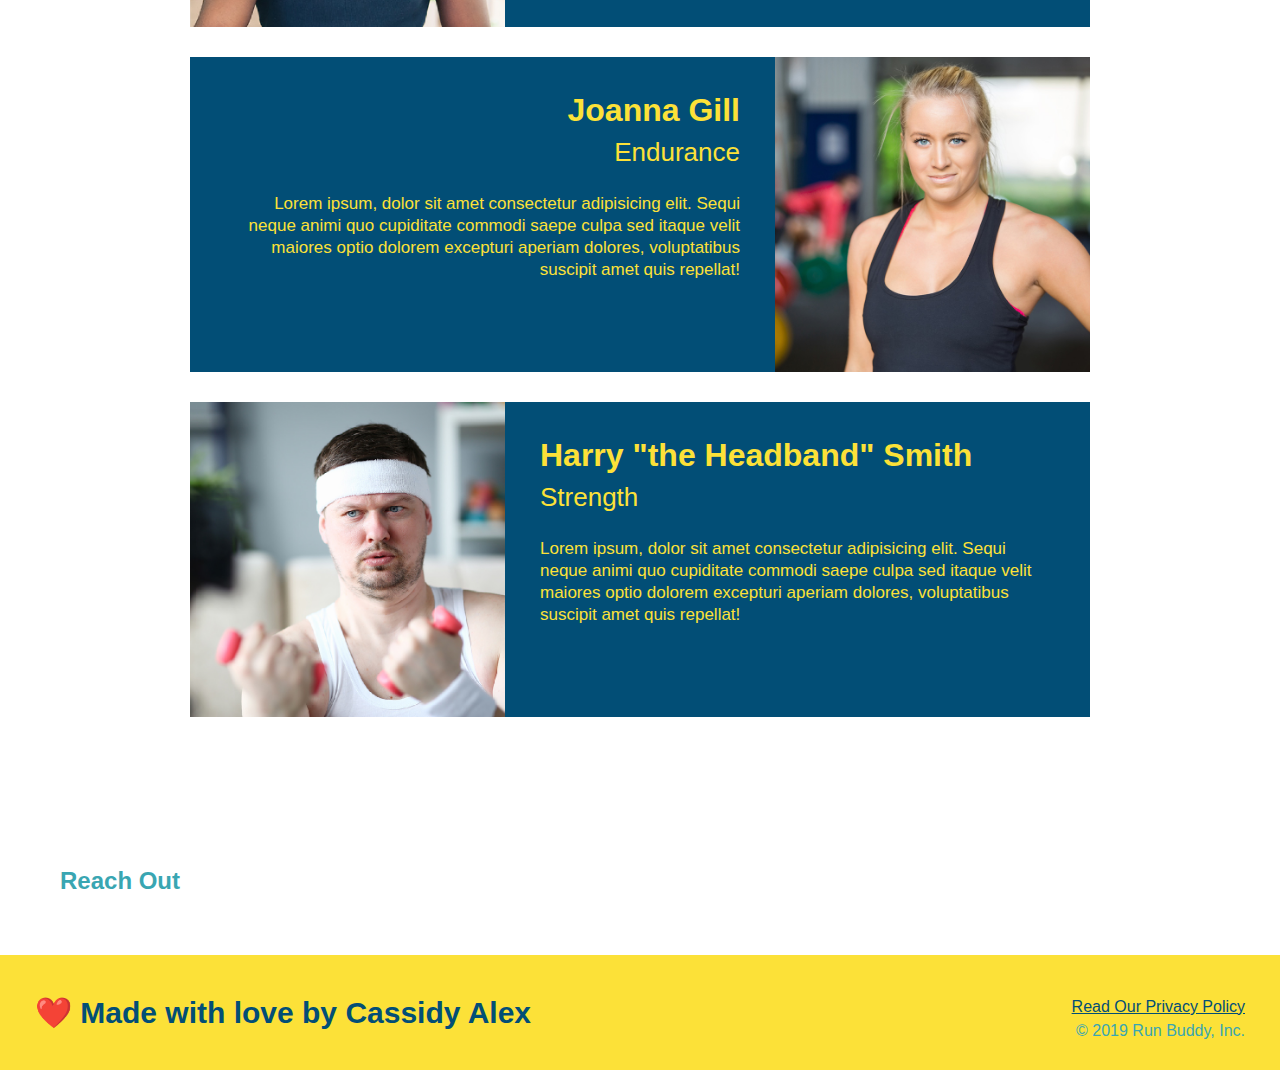
==== commit b5f123c3: "meet the trainers section" ====
--- a/index.html
+++ b/index.html
@@ -121,8 +121,45 @@
 
         <!-- "meet the trainers" section -->
 
-        <section>
-            <h2>Meet The Trainers</h2>
+        <section id="your-trainers" class="trainers">
+            <h2 class="section-title primary-border">Meet The Trainers
+            </h2>
+
+            <article class="trainer">
+                <img src="./assets/images/trainer-1.jpg" alt="Arron Stephens in his workout clothes, ready to pump iron" />
+                <div class="trainer-bio text-left">
+                  <h3>Arron Stephens</h3>
+                  <h4>Speed / Strength</h4>
+                  <p>
+                    Lorem ipsum, dolor sit amet consectetur adipisicing elit. Sequi neque animi quo cupiditate commodi saepe culpa sed
+                    itaque velit maiores optio dolorem excepturi aperiam dolores, voluptatibus suscipit amet quis repellat!
+                  </p>
+                </div>
+              </article>
+
+              <article class="trainer">
+                <div class="trainer-bio text-right">
+                  <h3>Joanna Gill</h3>
+                  <h4>Endurance</h4>
+                  <p>
+                    Lorem ipsum, dolor sit amet consectetur adipisicing elit. Sequi neque animi quo cupiditate commodi saepe culpa sed
+                    itaque velit maiores optio dolorem excepturi aperiam dolores, voluptatibus suscipit amet quis repellat!
+                  </p>
+                </div>
+                <img src="./assets/images/trainer-2.jpg" alt="Joanna Gill cooling off after a workout" />
+              </article>
+
+              <article class="trainer">
+                <img src="./assets/images/trainer-3.jpg" alt="Harry Smith wearing a headband and lifting comically small pink weights" />
+                <div class="trainer-bio text-left">
+                  <h3>Harry "the Headband" Smith</h3>
+                  <h4>Strength</h4>
+                  <p>
+                    Lorem ipsum, dolor sit amet consectetur adipisicing elit. Sequi neque animi quo cupiditate commodi saepe culpa sed
+                    itaque velit maiores optio dolorem excepturi aperiam dolores, voluptatibus suscipit amet quis repellat!
+                  </p>
+                </div>
+              </article>
         </section>
 
         <!-- "reach out" section -->
--- a/assets/css/style.css
+++ b/assets/css/style.css
@@ -177,4 +177,52 @@
 
   .steps span {
     font-size: 38px;
+  }
+
+  .trainers {
+    text-align: center;
+  }
+
+  .trainer {
+    width: 900px;
+    margin: 0 auto 30px auto;
+    background: #024e76;
+    color: #fce138;
+    overflow: auto;
+  }
+
+  .trainer img {
+    width: 35%;
+    float: left;
+    
+  }
+  
+  .trainer-bio {
+    padding: 35px;
+    float: left;
+    width: 65%;
+  }
+
+  .text-left {
+    text-align: left;
+  }
+  
+  .text-right {
+    text-align: right;
+  }  
+
+  .trainer-bio h3 {
+    font-size: 32px;
+    margin-bottom: 8px;
+  }
+  
+  .trainer-bio h4 {
+    font-weight: lighter;
+    font-size: 26px;
+    margin-bottom: 25px;
+  }
+  
+  .trainer-bio p {
+    font-size: 17px;
+    line-height: 1.3;
   }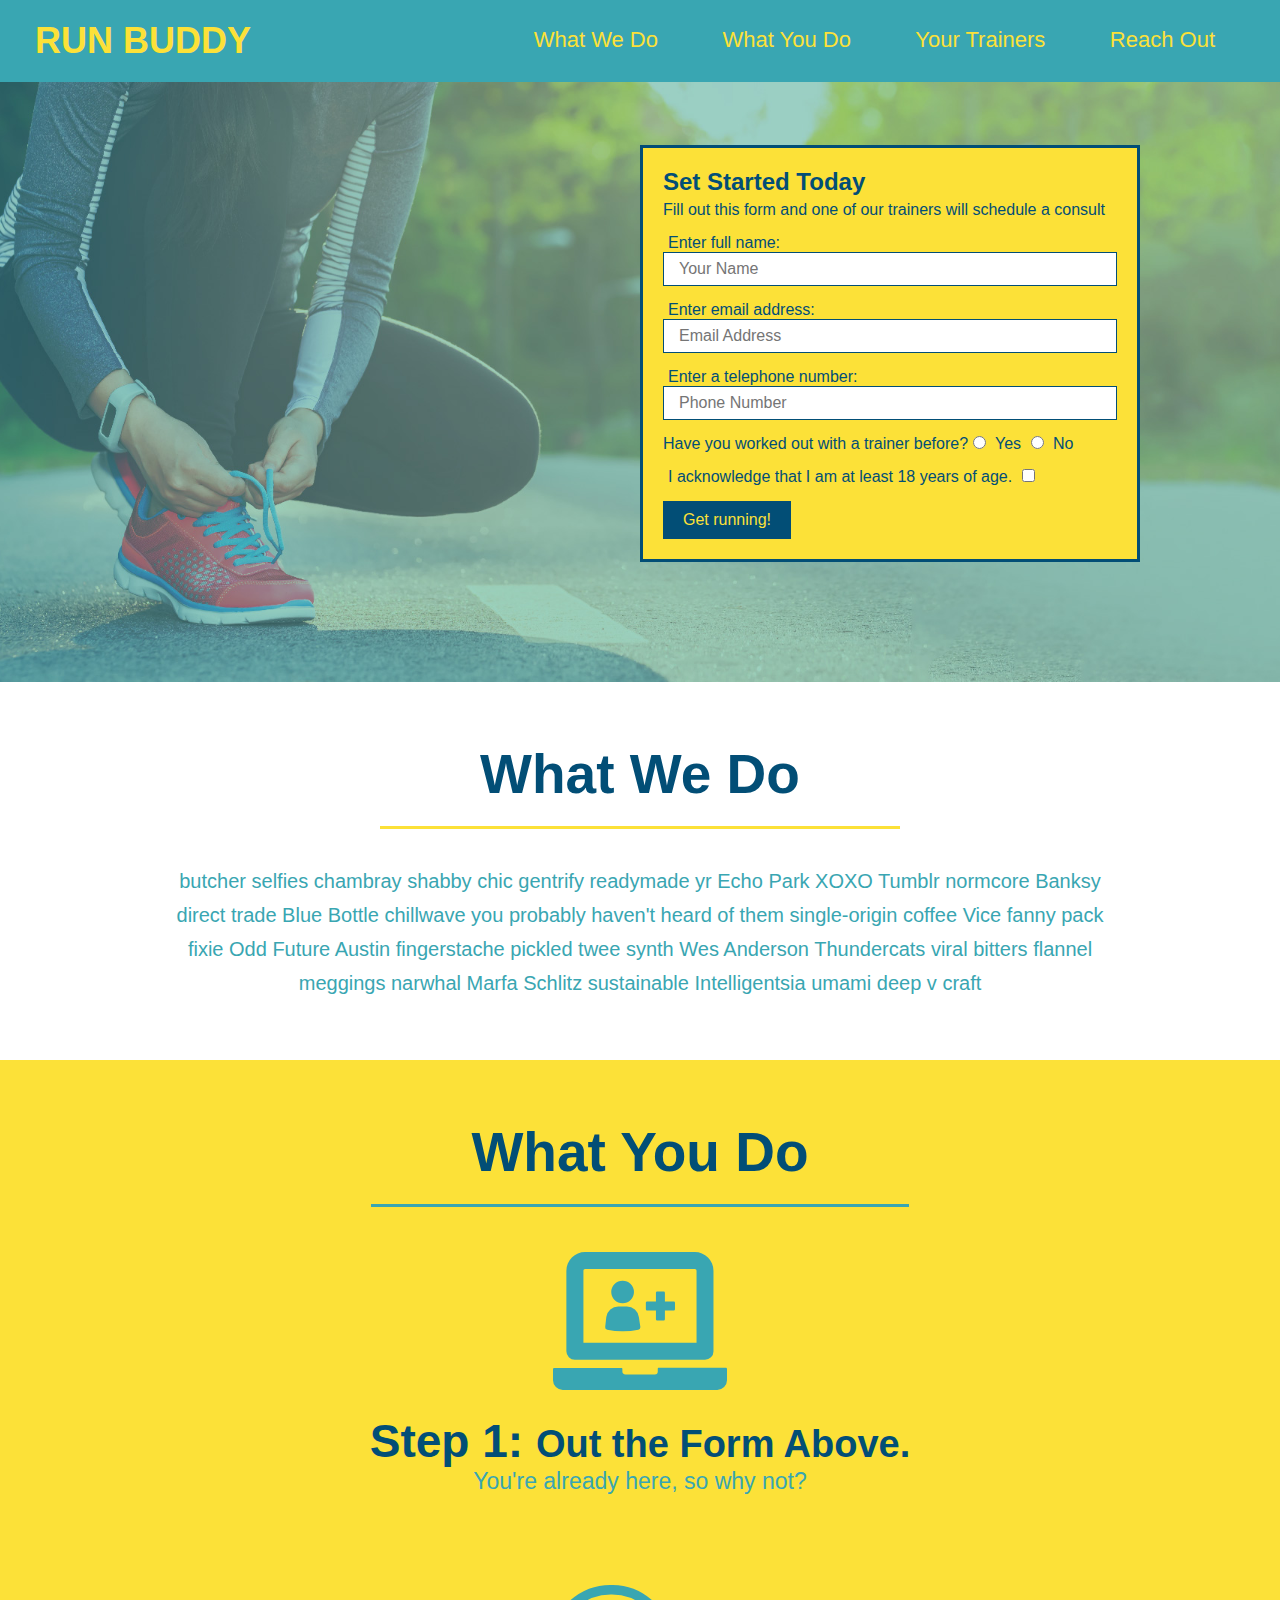
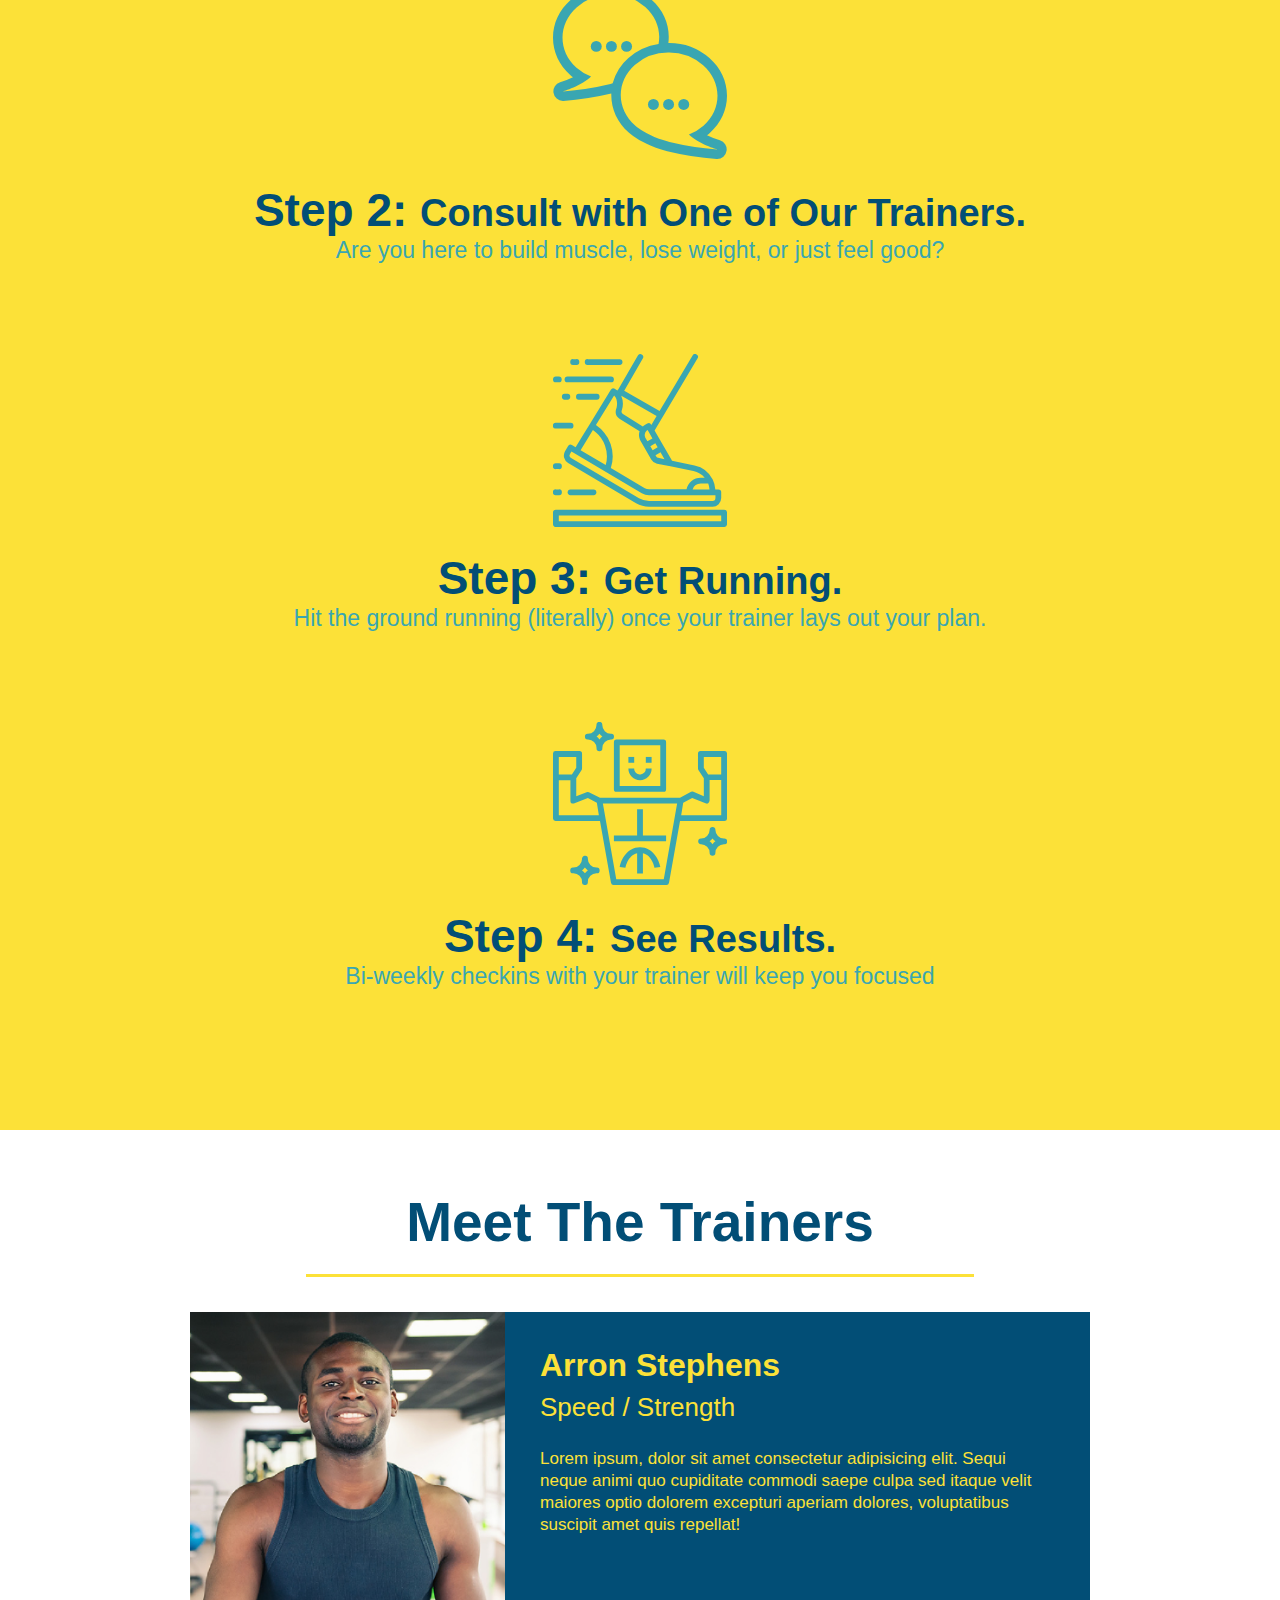
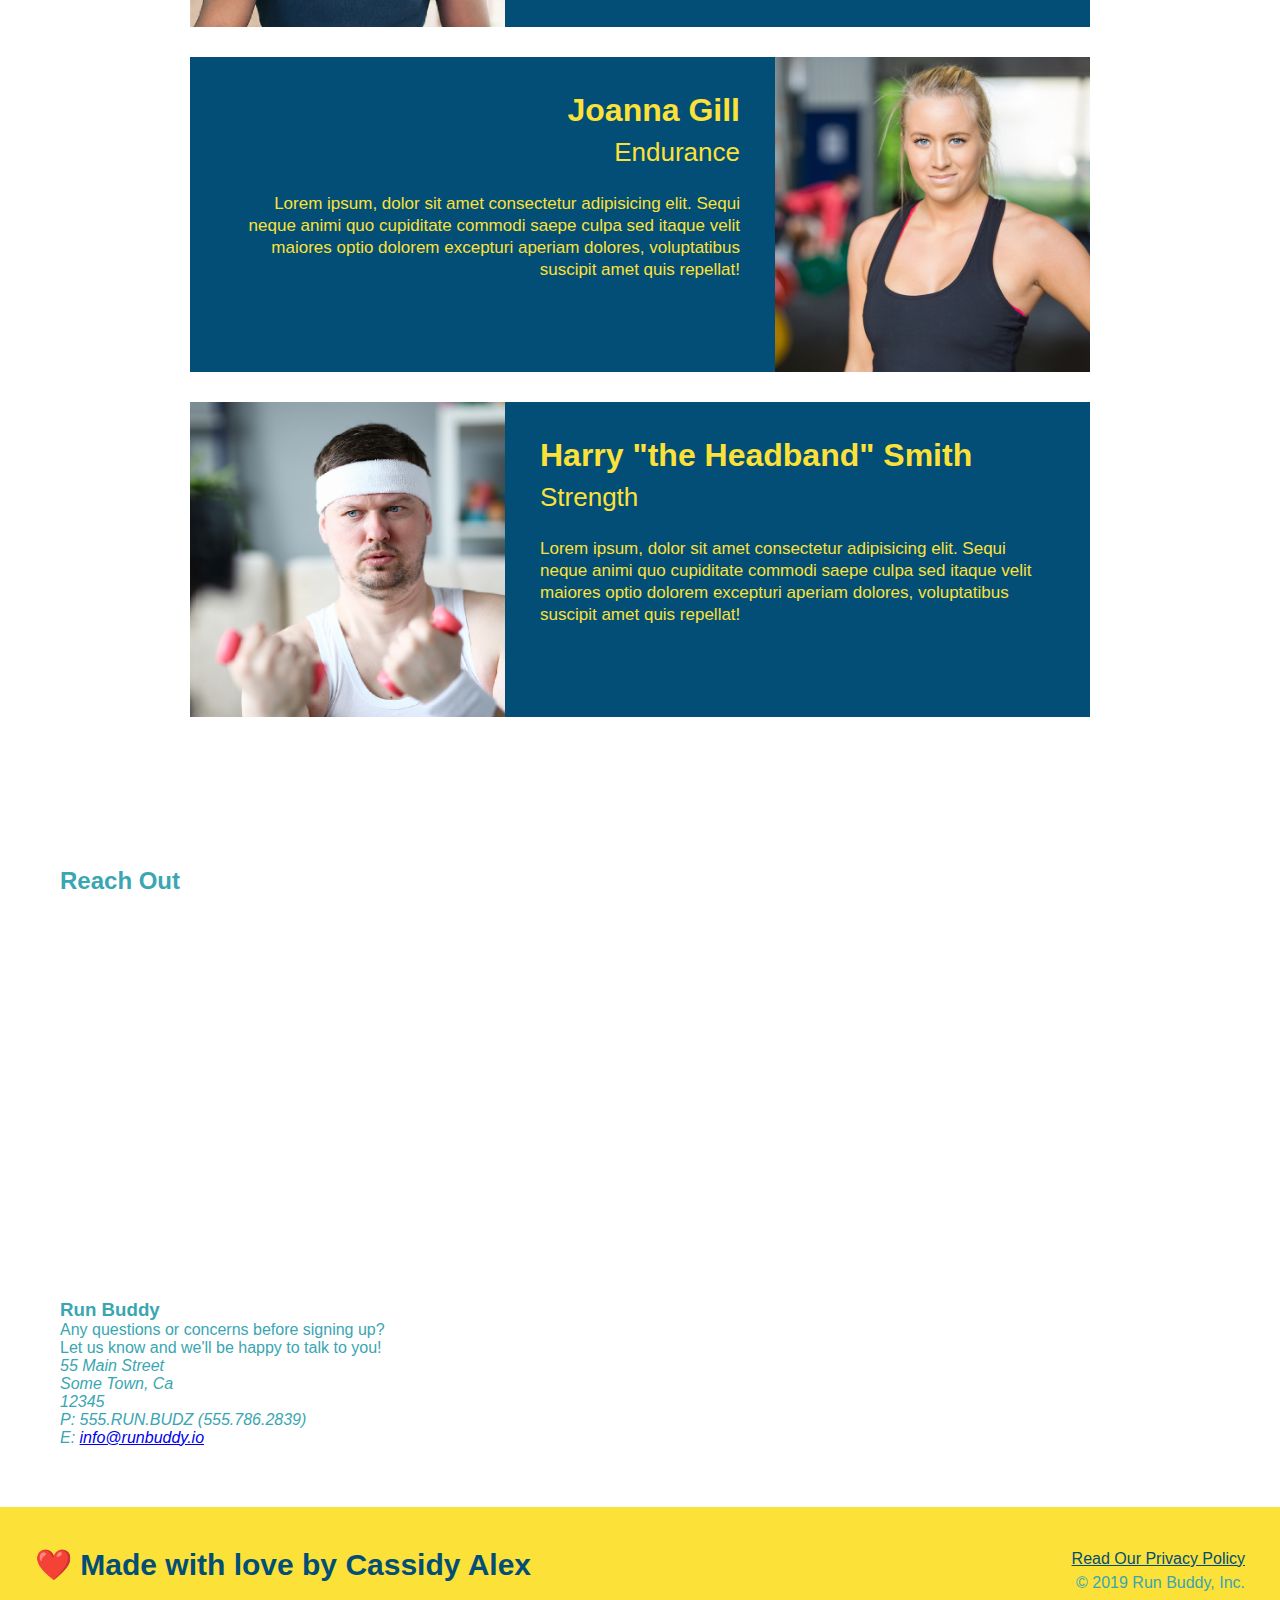
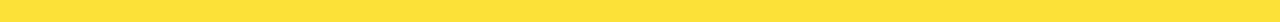
==== commit ac41b719: "add iframe" ====
--- a/index.html
+++ b/index.html
@@ -166,6 +166,32 @@
 
         <section>
             <h2>Reach Out</h2>
+
+            <div class="contact-info">
+                <iframe src="https://www.google.com/maps/embed?pb=!1m18!1m12!1m3!1d3147.1079747227936!2d-120.42364418397035!3d37.92790791110593!2m3!1f0!2f0!3f0!3m2!1i1024!2i768!4f13.1!3m3!1m2!1s0x8090c49129b6ac57%3A0xb56c7eb95a2cd8bd!2sMain%20St%2C%20California%2095327!5e0!3m2!1sen!2sus!4v1616426329495!5m2!1sen!2sus" 
+                width="400" 
+                height="400" 
+                style="border:0;" 
+                allowfullscreen="" 
+                loading="lazy">
+                </iframe>
+            </div>
+
+            <div>
+                <h3>Run Buddy</h3>
+                <p>
+                  Any questions or concerns before signing up?
+                  <br />
+                  Let us know and we'll be happy to talk to you!
+                </p>
+                <address>
+                    55 Main Street <br/>
+                    Some Town, Ca <br/>
+                    12345<br />
+                    P: 555.RUN.BUDZ (555.786.2839)<br/>
+                    E: <a href="mailto:info@runbuddy.io">info@runbuddy.io</a>
+                  </address>
+              </div>
         </section>
 
         <!-- footer -->
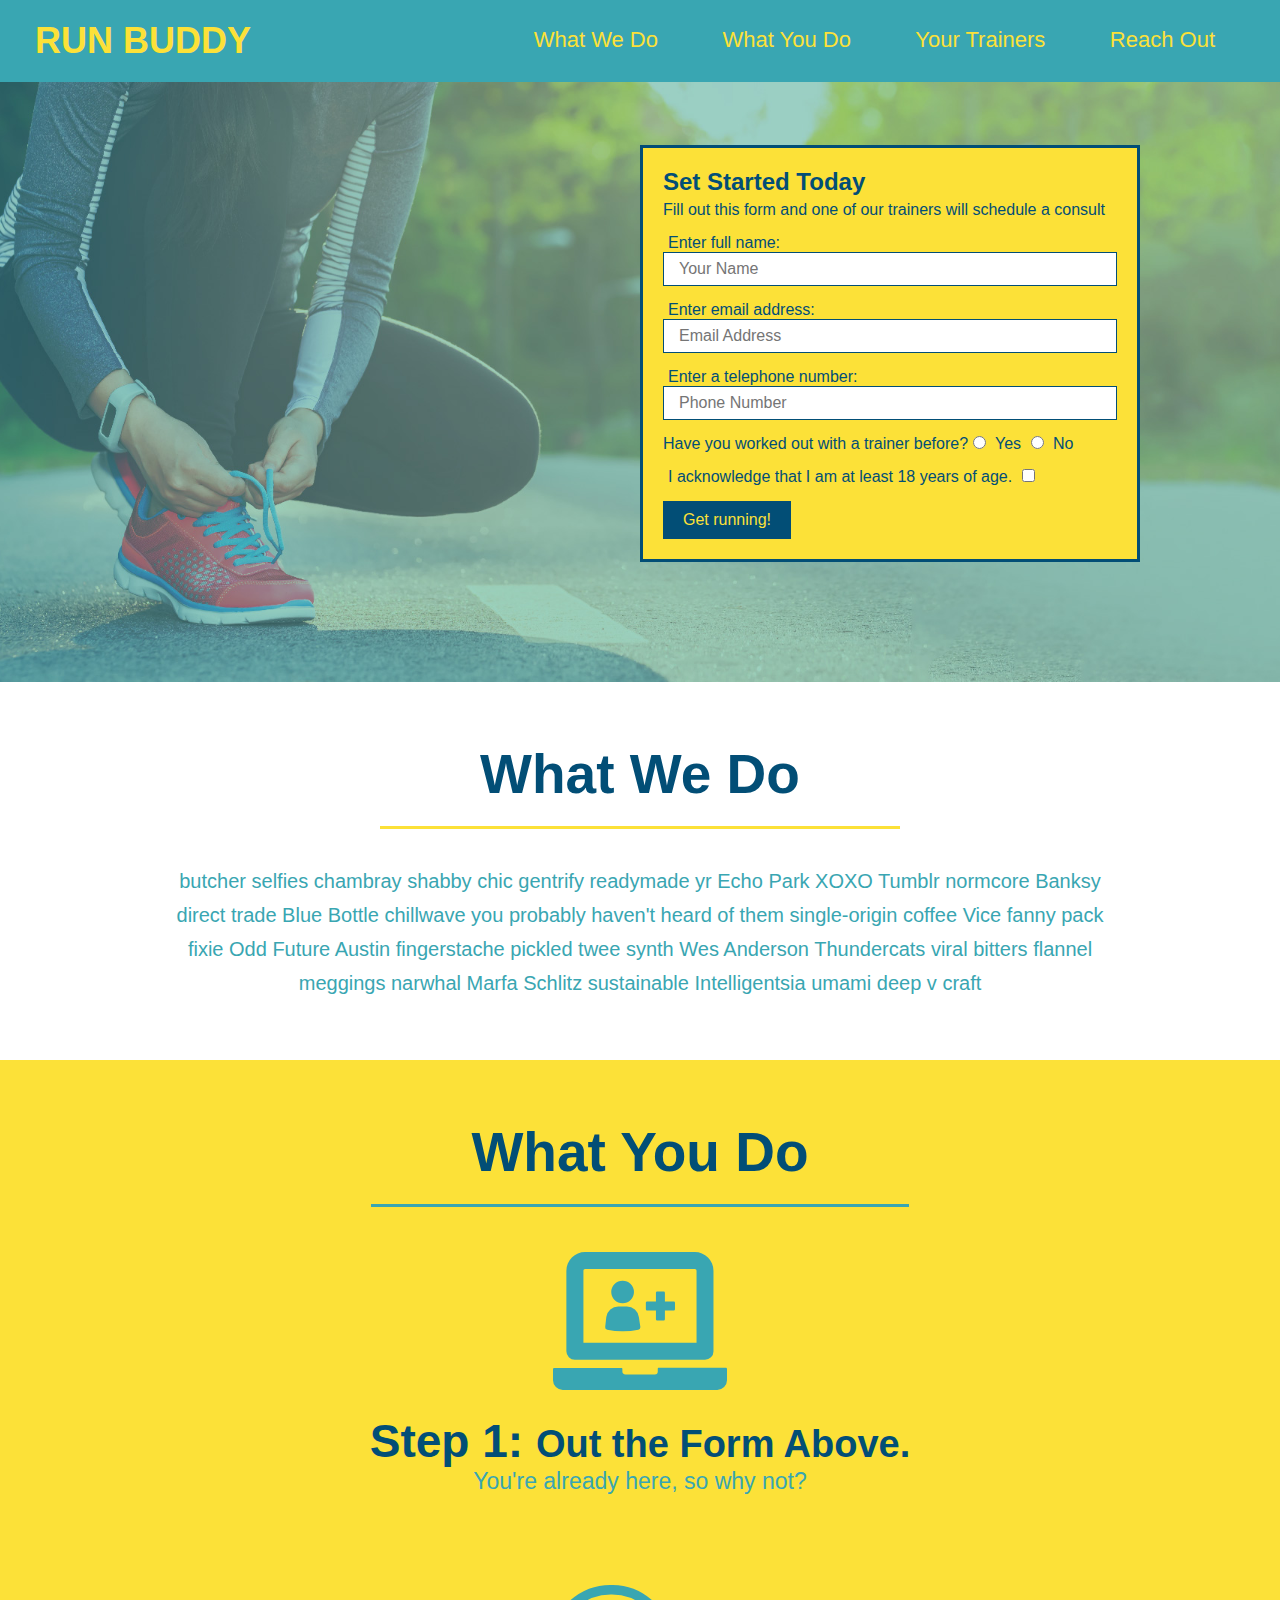
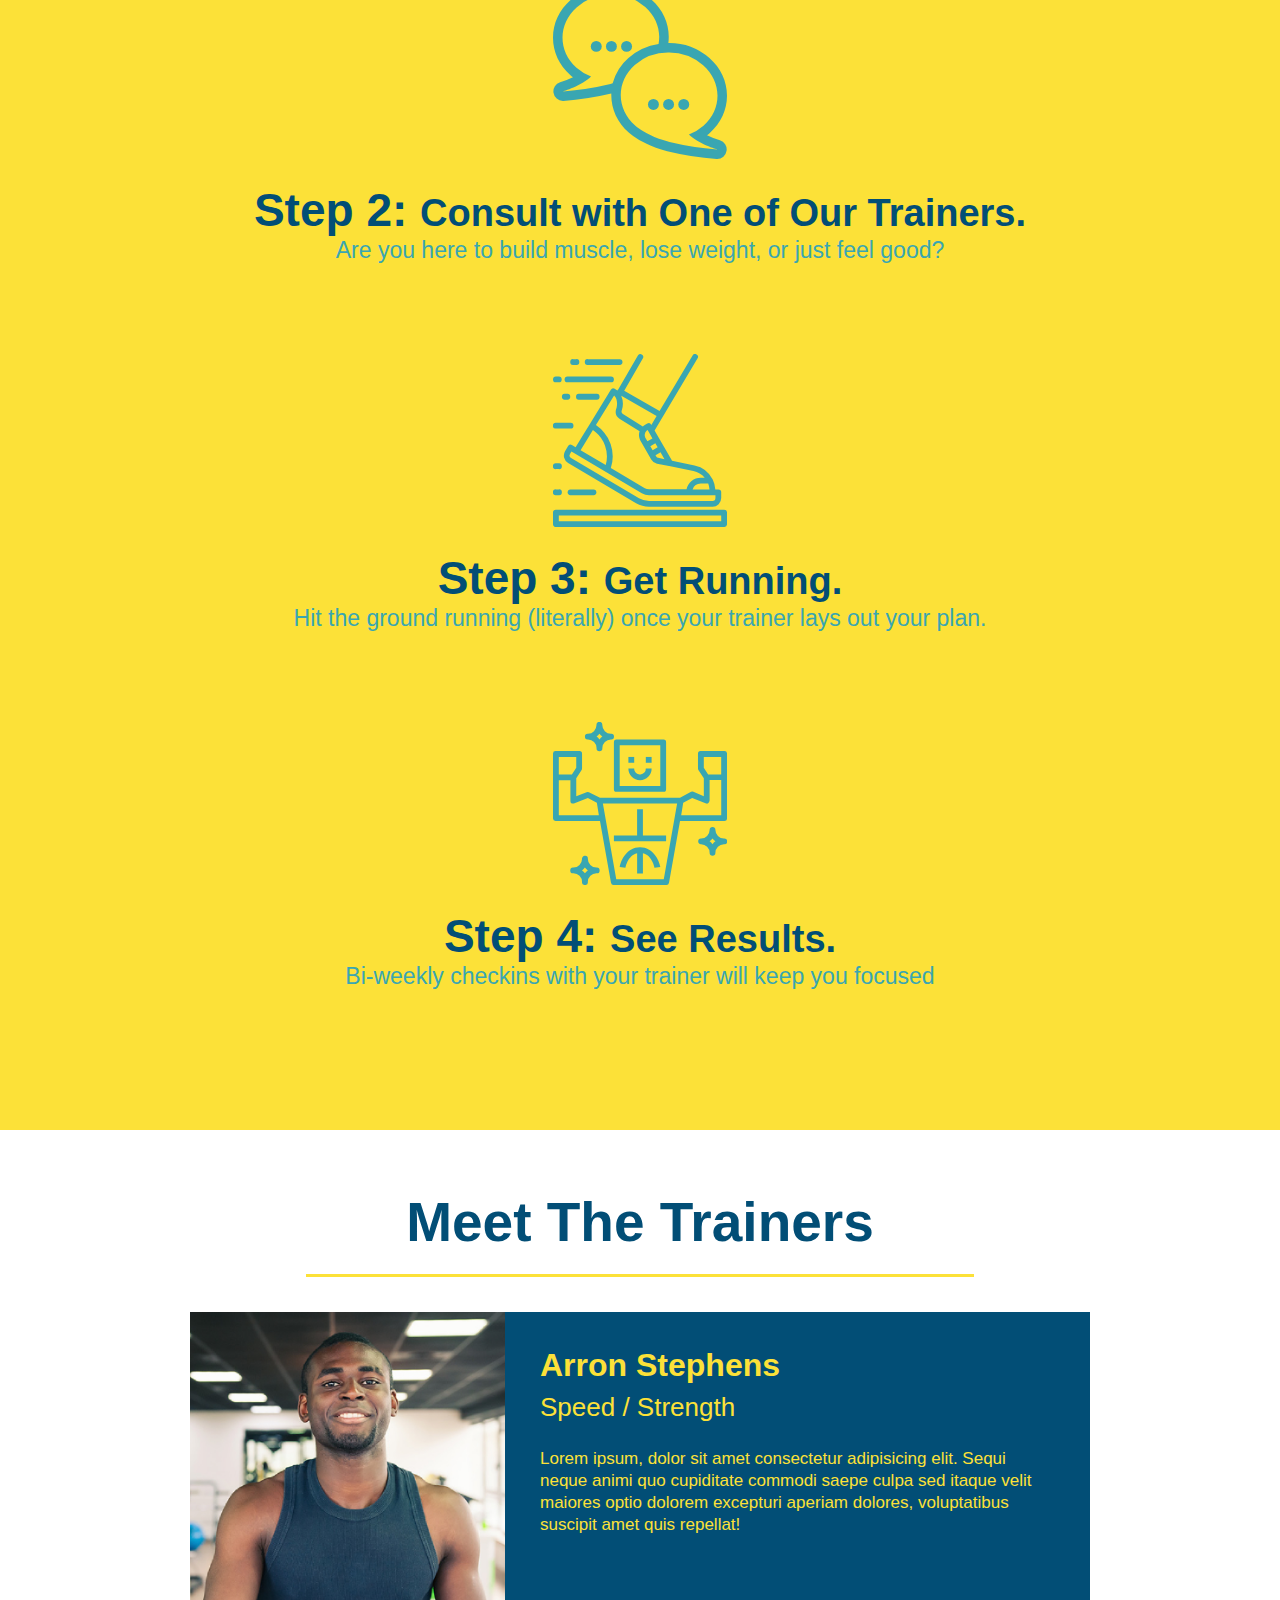
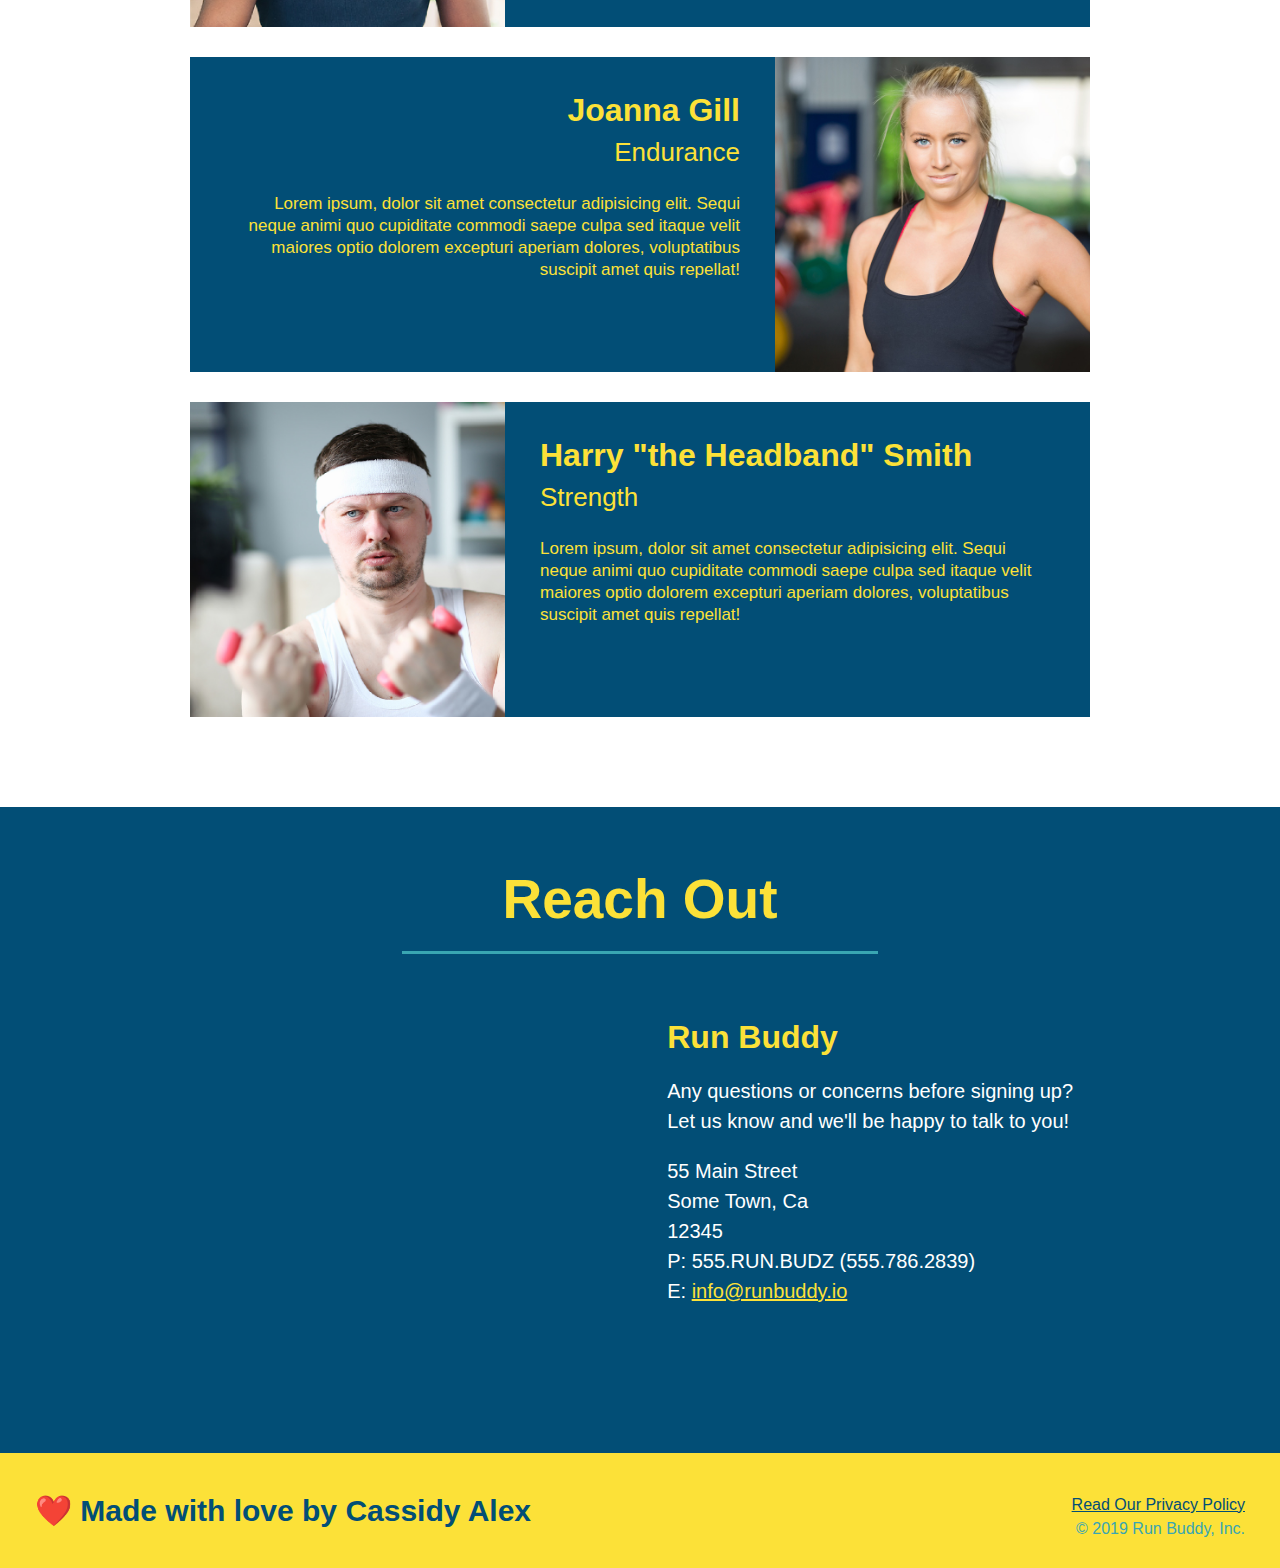
==== commit 5cb6a86d: "privacy policy" ====
--- a/index.html
+++ b/index.html
@@ -164,8 +164,8 @@
 
         <!-- "reach out" section -->
 
-        <section>
-            <h2>Reach Out</h2>
+        <section id="reach-out" class="contact">
+            <h2 class="section-title secondary-border">Reach Out</h2>
 
             <div class="contact-info">
                 <iframe src="https://www.google.com/maps/embed?pb=!1m18!1m12!1m3!1d3147.1079747227936!2d-120.42364418397035!3d37.92790791110593!2m3!1f0!2f0!3f0!3m2!1i1024!2i768!4f13.1!3m3!1m2!1s0x8090c49129b6ac57%3A0xb56c7eb95a2cd8bd!2sMain%20St%2C%20California%2095327!5e0!3m2!1sen!2sus!4v1616426329495!5m2!1sen!2sus" 
@@ -175,33 +175,33 @@
                 allowfullscreen="" 
                 loading="lazy">
                 </iframe>
+
+                <div>
+                    <h3>Run Buddy</h3>
+                    <p>
+                      Any questions or concerns before signing up?
+                      <br />
+                      Let us know and we'll be happy to talk to you!
+                    </p>
+                    <address>
+                        55 Main Street <br/>
+                        Some Town, Ca <br/>
+                        12345<br />
+                        P: 555.RUN.BUDZ (555.786.2839)<br/>
+                        E: <a href="mailto:info@runbuddy.io">info@runbuddy.io</a>
+                      </address>
+                  </div>
             </div>
+        </section>
+
+        <!-- footer -->
+
+        <footer>
+
+            <h2>❤️ Made with love by Cassidy Alex</h2>
 
             <div>
-                <h3>Run Buddy</h3>
-                <p>
-                  Any questions or concerns before signing up?
-                  <br />
-                  Let us know and we'll be happy to talk to you!
-                </p>
-                <address>
-                    55 Main Street <br/>
-                    Some Town, Ca <br/>
-                    12345<br />
-                    P: 555.RUN.BUDZ (555.786.2839)<br/>
-                    E: <a href="mailto:info@runbuddy.io">info@runbuddy.io</a>
-                  </address>
-              </div>
-        </section>
-
-        <!-- footer -->
-
-        <footer>
-
-            <h2>❤️ Made with love by Cassidy Alex</h2>
-
-            <div>
-                <a href="#">Read Our Privacy Policy</a><br />
+                <a href="./privacy-policy.html">Read Our Privacy Policy</a><br />
                 &copy; 2019 Run Buddy, Inc.
               </div>
 
--- a/assets/css/style.css
+++ b/assets/css/style.css
@@ -77,6 +77,7 @@
     position: relative;
   }
 
+
   .hero-form {
     background-color: #fce138;
     padding: 20px;
@@ -225,4 +226,44 @@
   .trainer-bio p {
     font-size: 17px;
     line-height: 1.3;
-  }+  }
+
+  .contact {
+    text-align: center;
+    background: #024e76;
+  }
+
+  .contact h2 {
+    color: #fce138;
+  }
+
+  .contact-info iframe {
+    width: 400px;
+    height: 400px;
+  }
+
+  .contact-info div {
+    width: 410px;
+    display: inline-block;
+    vertical-align: top;
+    text-align: left;
+    margin: 30px 0 0 60px;
+    color: white;
+  }
+
+  .contact-info h3 {
+    color: #fce138;
+    font-size: 32px;
+  }
+  
+  .contact-info p, .contact-info address {
+    margin: 20px 0;
+    line-height: 1.5;
+    font-size: 20px;
+    font-style: normal;
+  }
+  
+  .contact-info a {
+    color: #fce138;
+  }
+  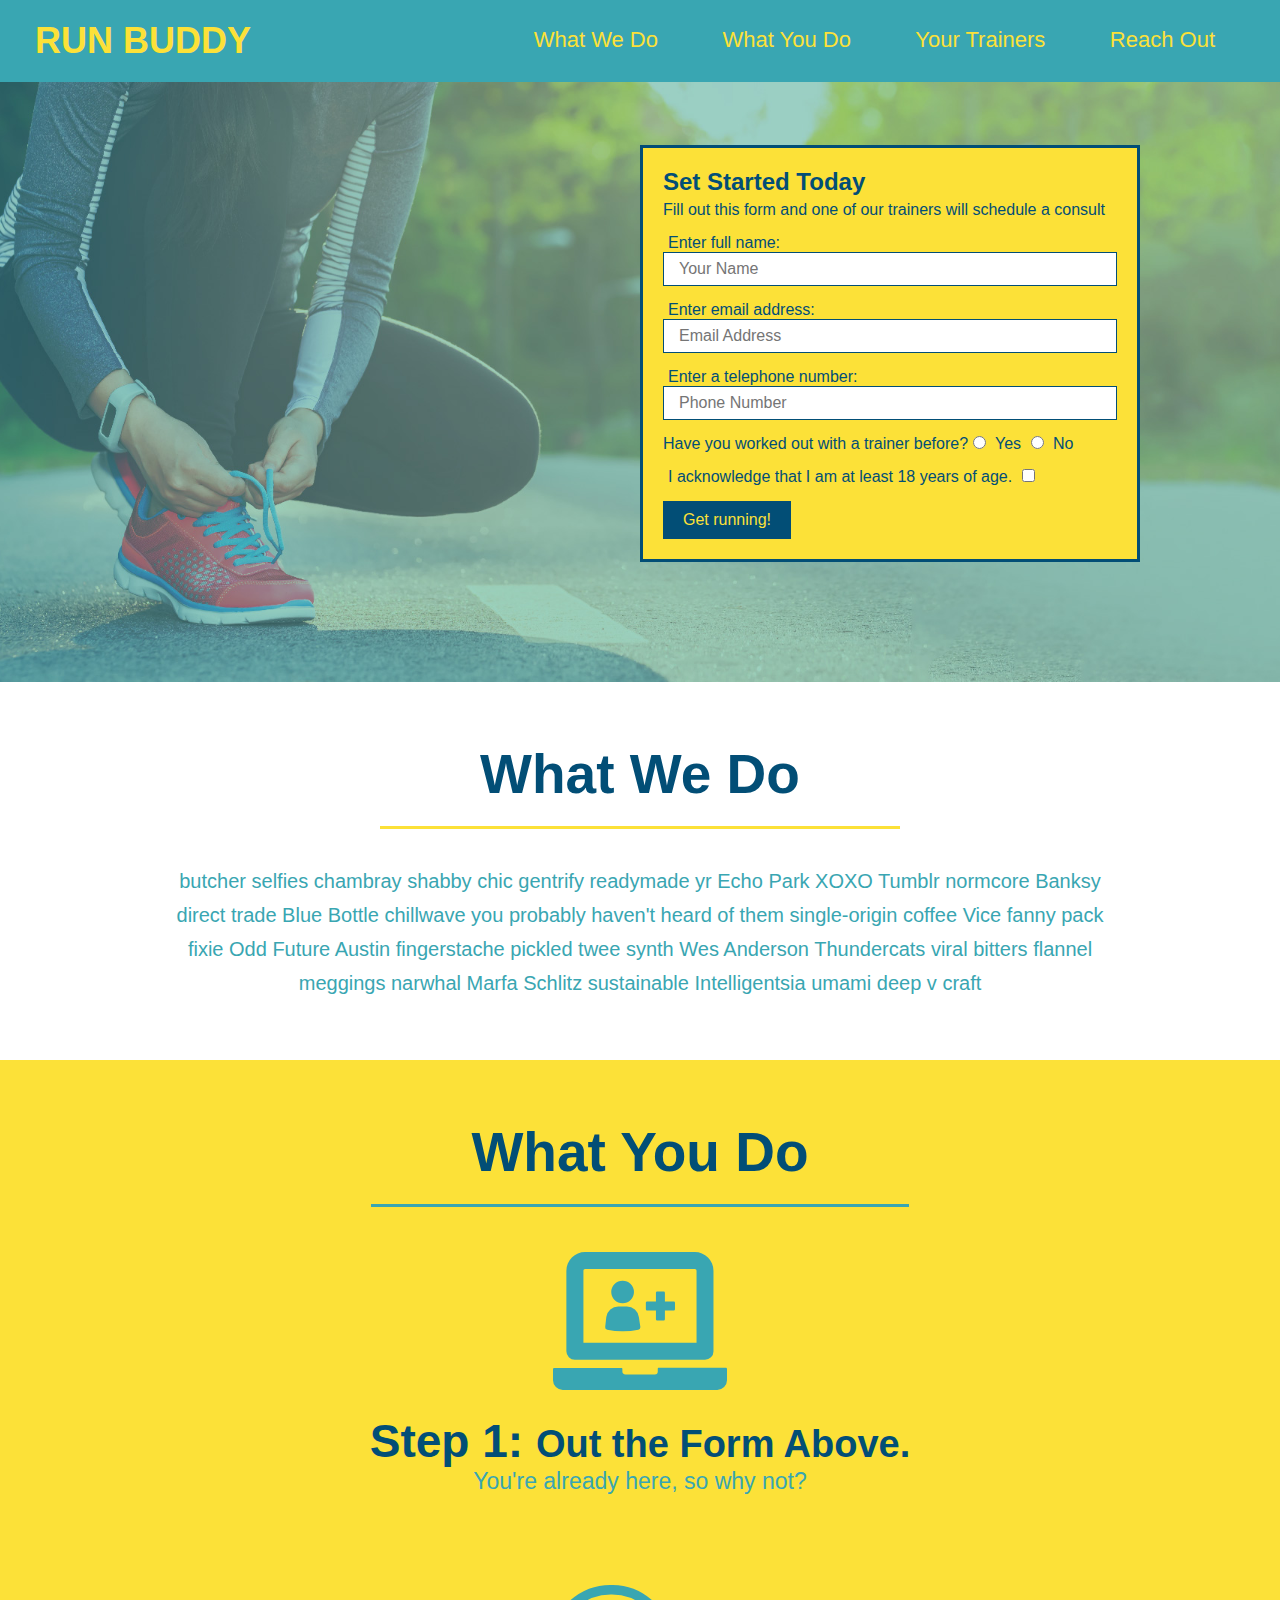
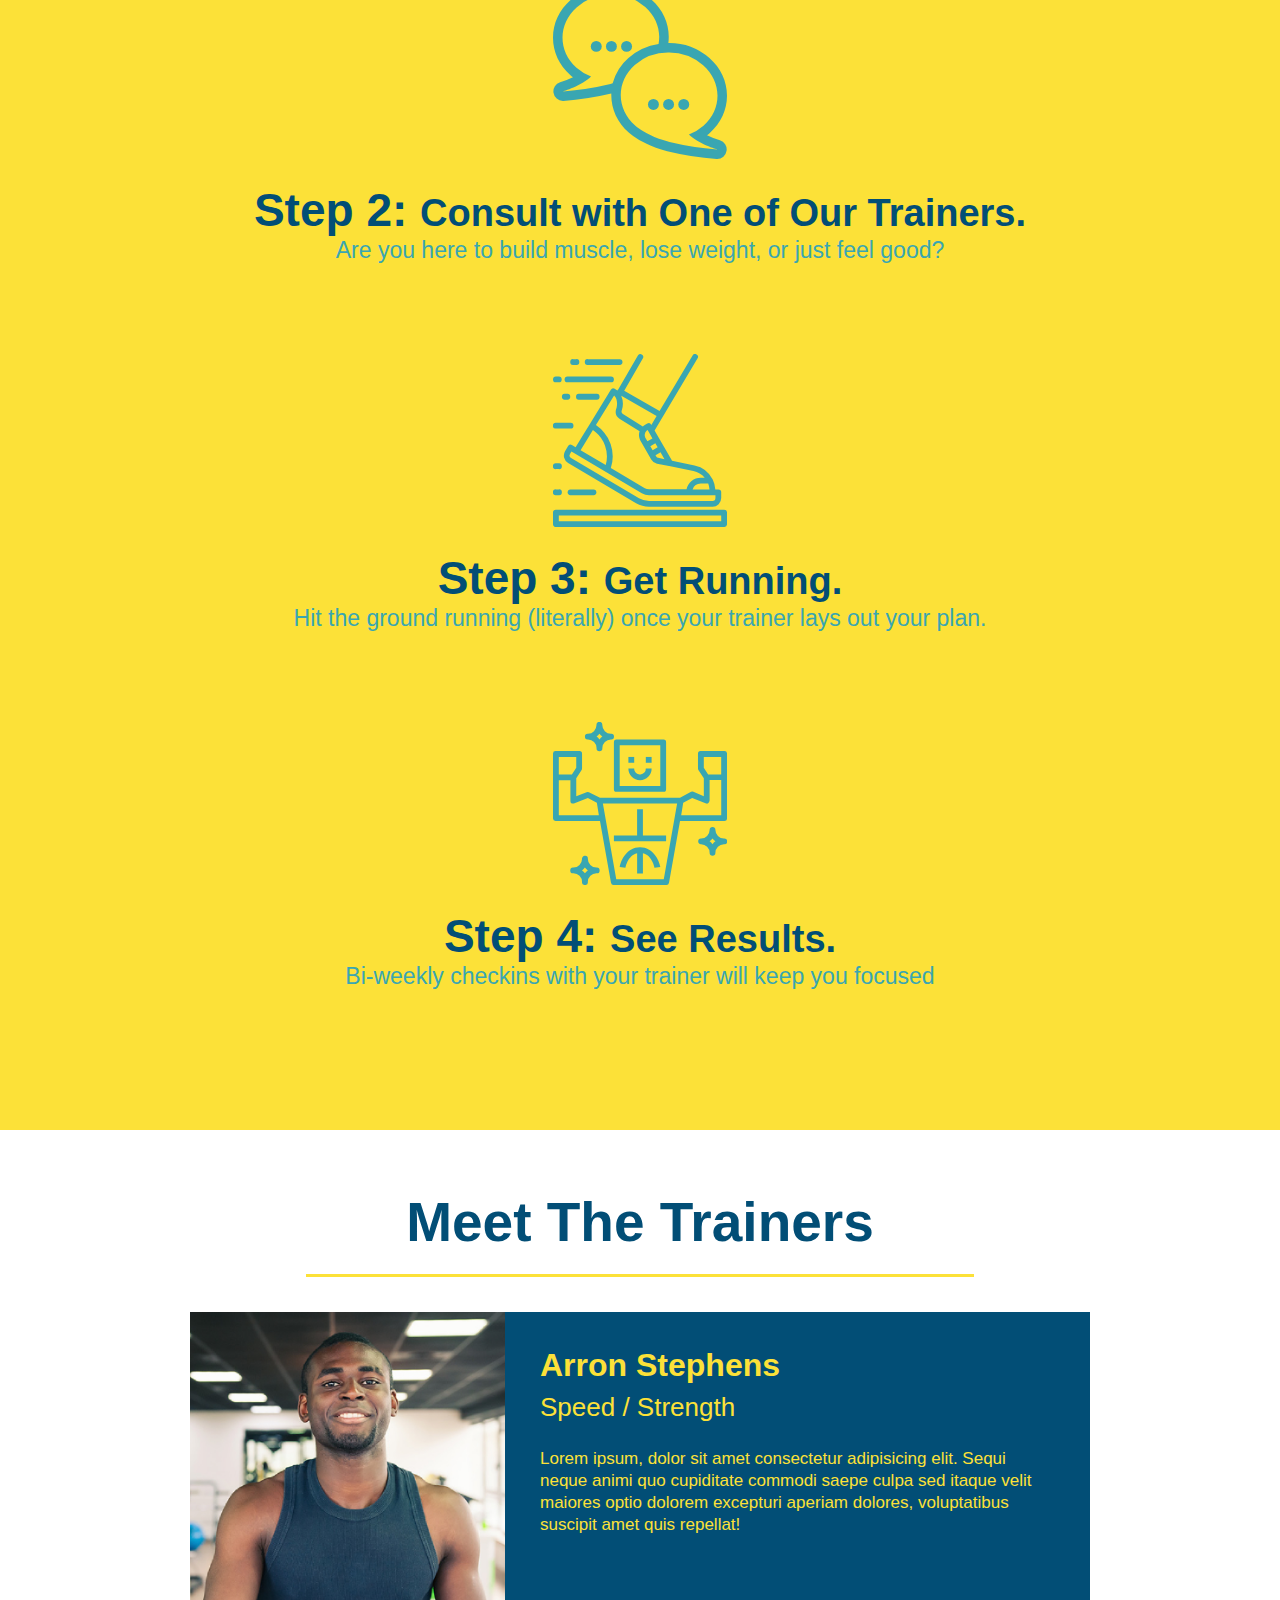
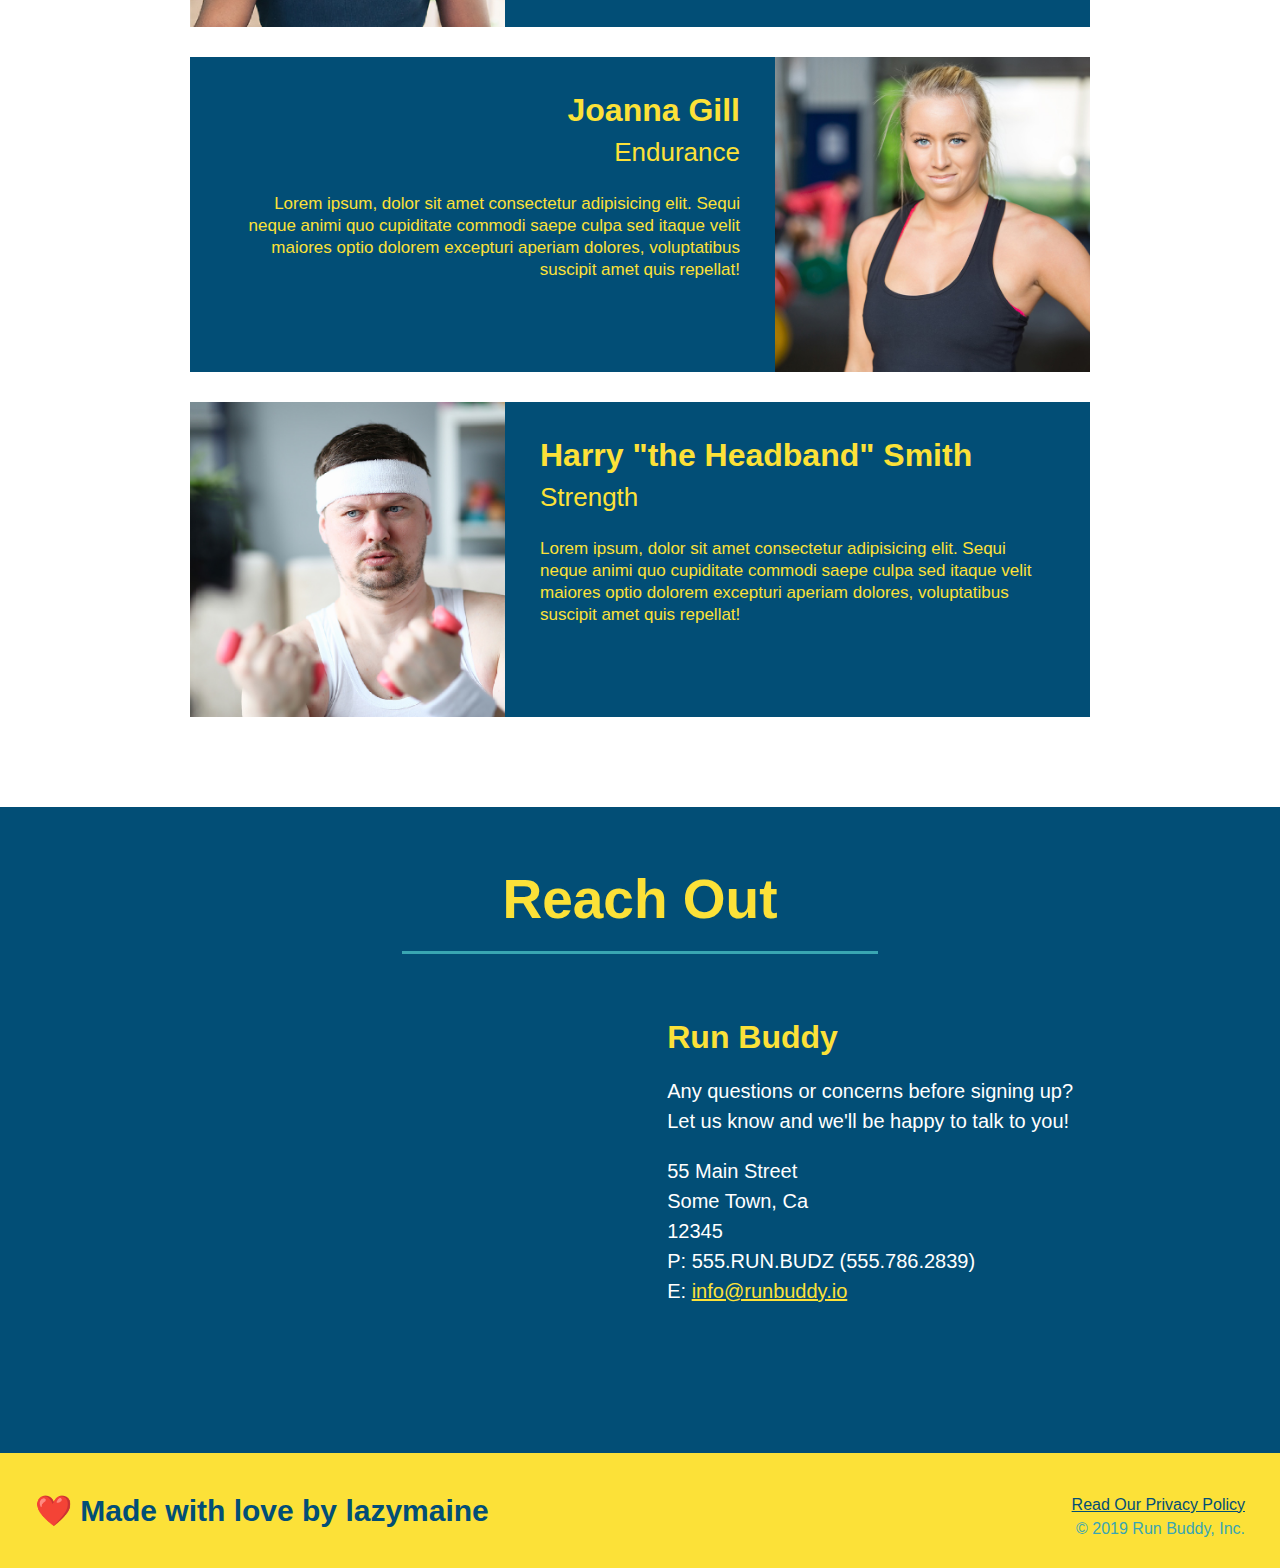
==== commit 8898e60b: "test new global user.name" ====
--- a/index.html
+++ b/index.html
@@ -198,7 +198,7 @@
 
         <footer>
 
-            <h2>❤️ Made with love by Cassidy Alex</h2>
+            <h2>❤️ Made with love by lazymaine</h2>
 
             <div>
                 <a href="./privacy-policy.html">Read Our Privacy Policy</a><br />
